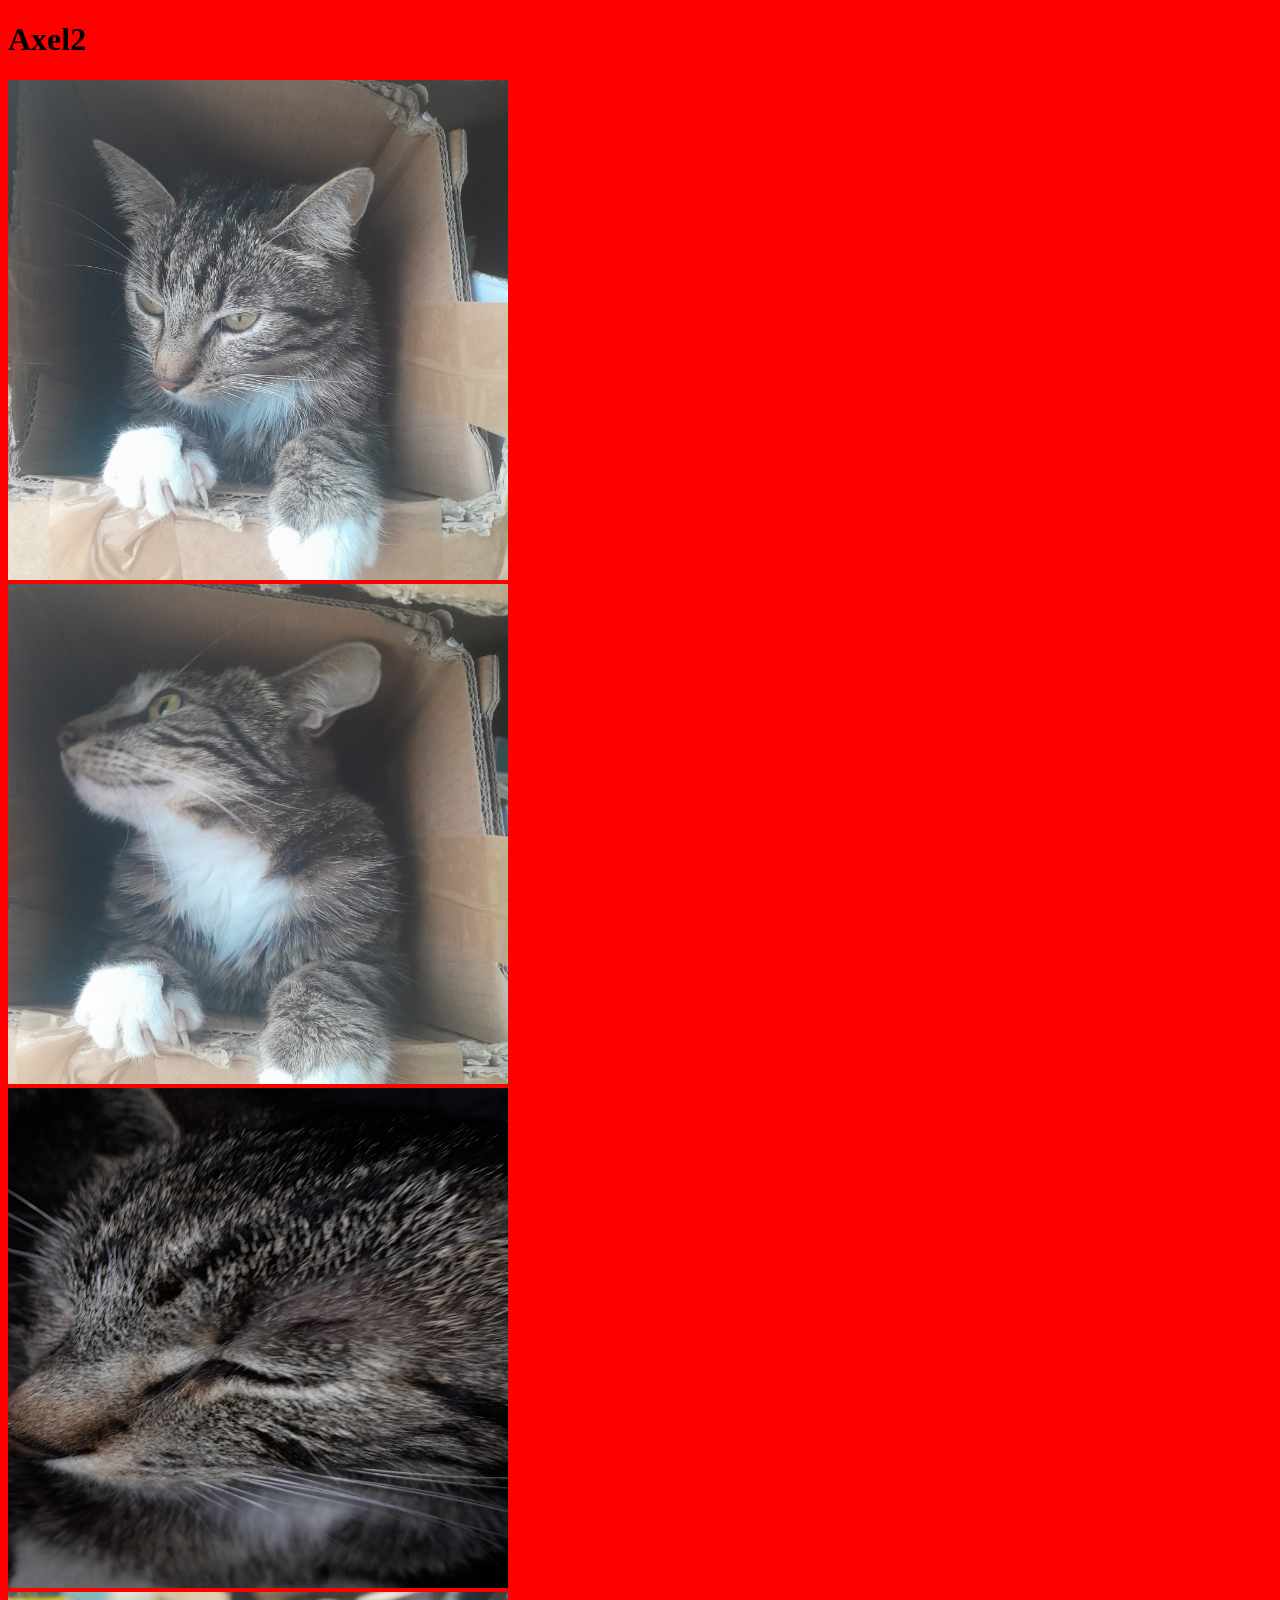
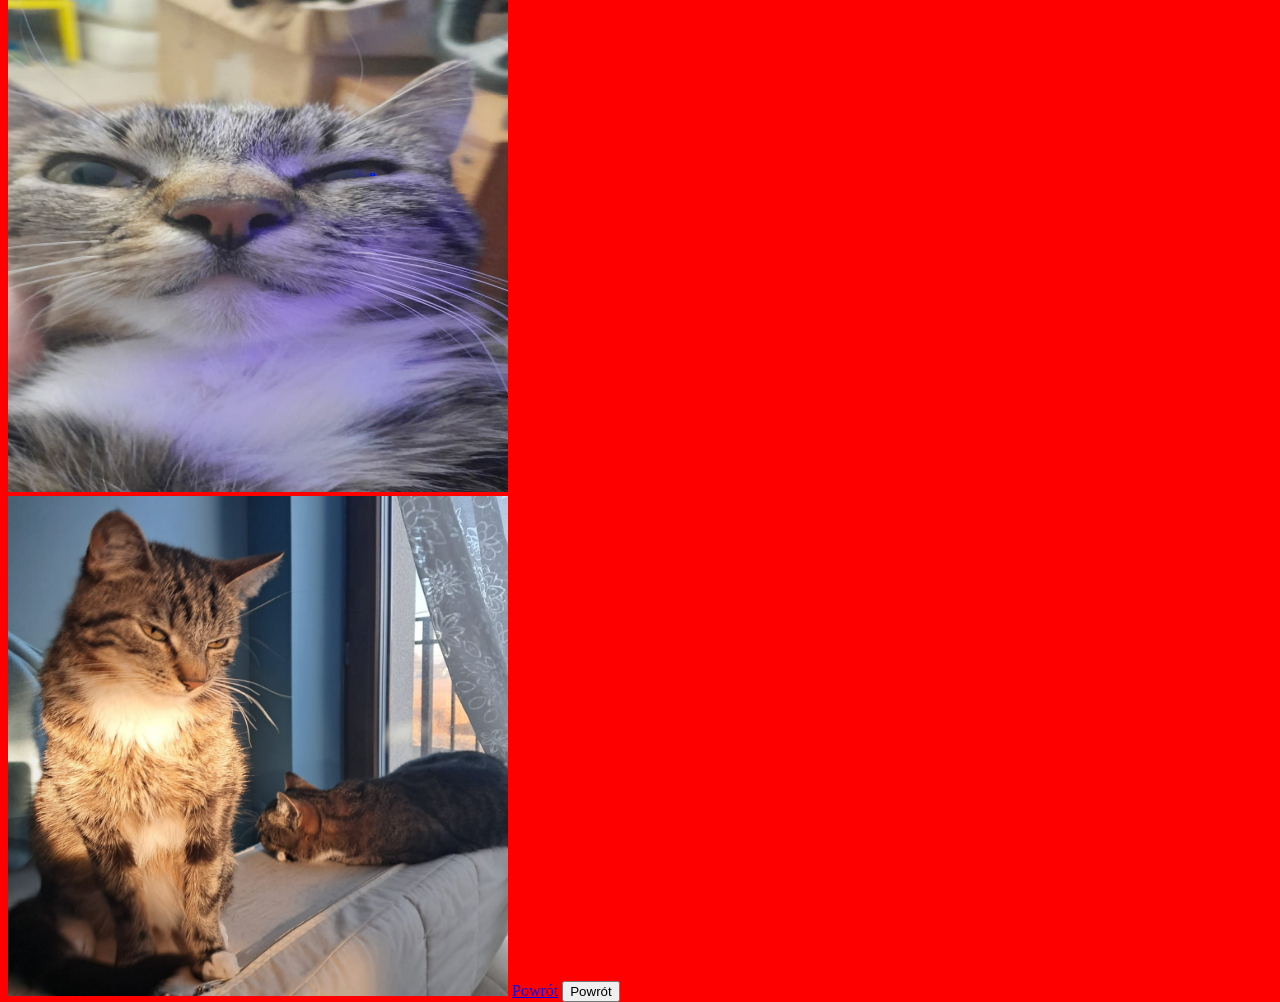
==== stronka2.html @ 3dcb78a3 "dsa das" ====
<!DOCTYPE html>
<html> 
<head>

</head>
<title>Axel</title>
<link rel="stylesheet" href="style.css">
<body>
<h1>Axel2</h1>
<img src="kot.png" alt="kot axel" width="500" height="500">
<img src="kot2.png" alt="kot axel" width="500" height="500">
<img src="kot3.png" alt="kot axel" width="500" height="500">
<img src="kot4.png" alt="kot axel" width="500" height="500">
<img src="koty.png" alt="kot axel i kolejny" width="500" height="500">
<a href="index.html">Powrót</a>
<button class="mytest"  href="index.html">Powrót</button>
</body>

</html>
---- style.css ----
body {
    background-color: rgb(172, 124, 20);
    width: 1000px;
    height: 1000px;
    background-color: red;
    animation-name: myAnimation;
    animation-duration: 40s;
    animation-iteration-count: infinite;
}

@keyframes myAnimation {
    0% {
        background-color: red;
    }

    25% {
        background-color: yellow;
    }

    50% {
        background-color: blue;
    }

    100% {
        background-color: green;
    }
}
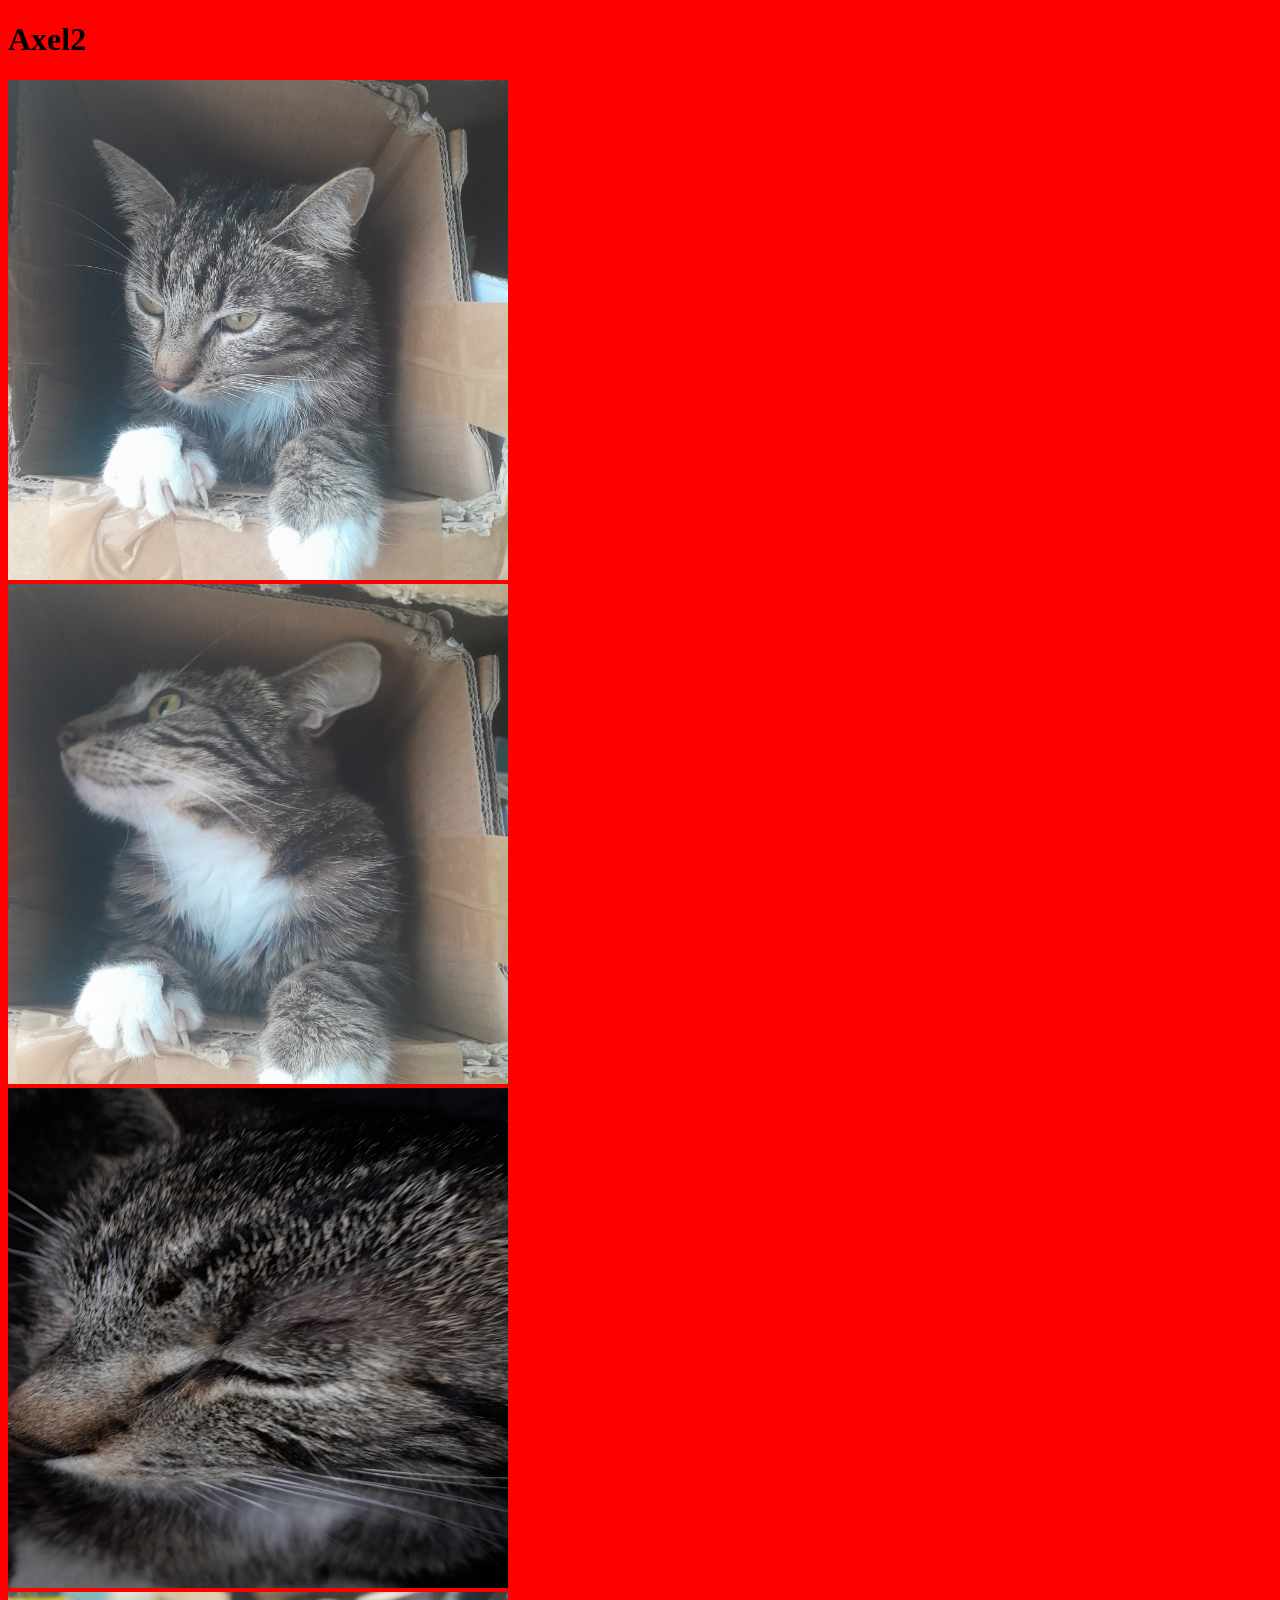
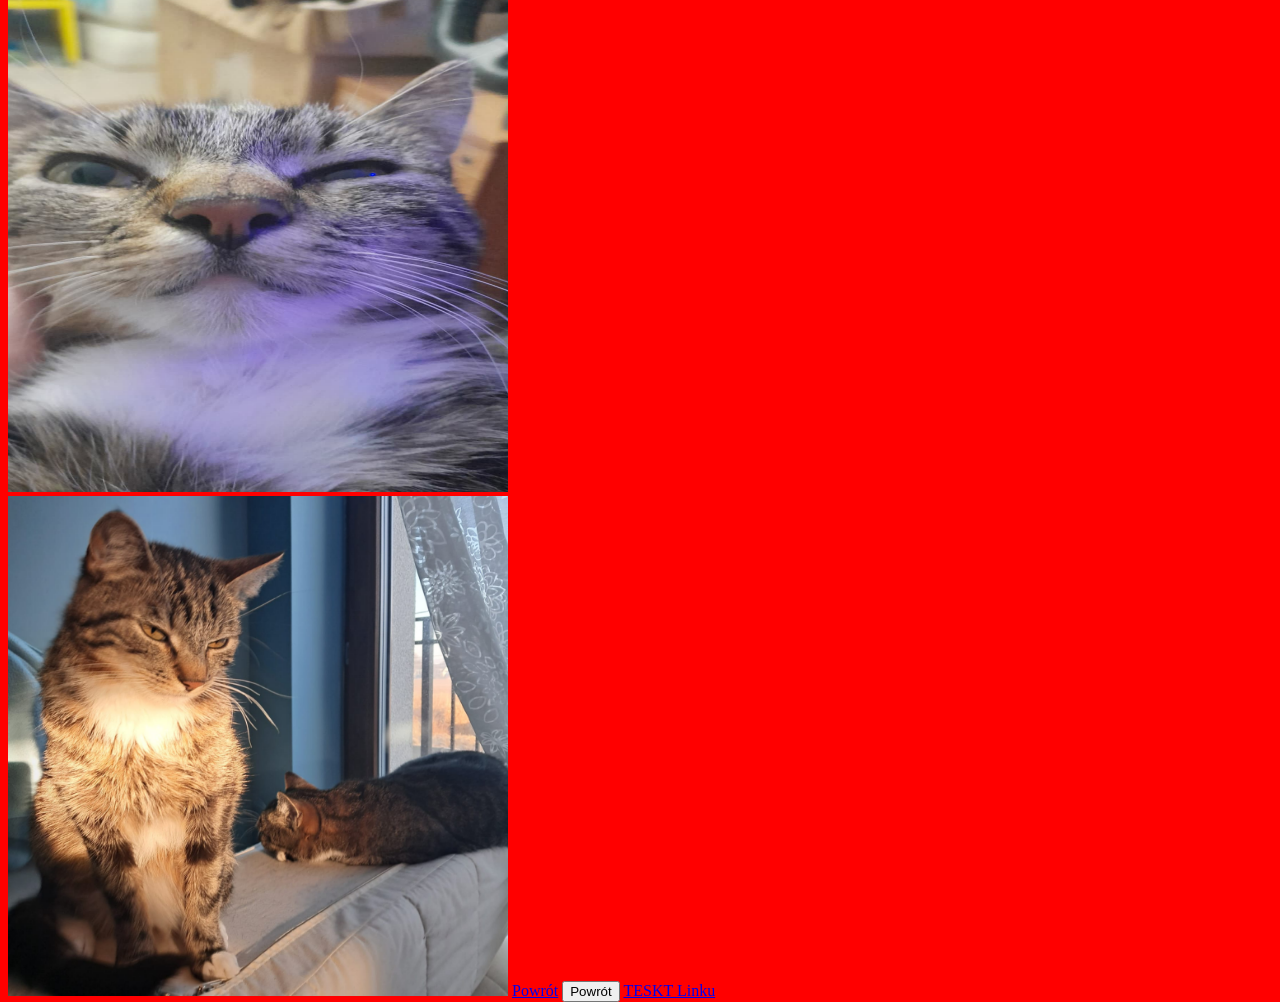
==== commit 27930874: "dsa" ====
--- a/stronka2.html
+++ b/stronka2.html
@@ -13,7 +13,8 @@
 <img src="kot4.png" alt="kot axel" width="500" height="500">
 <img src="koty.png" alt="kot axel i kolejny" width="500" height="500">
 <a href="index.html">Powrót</a>
-<button class="mytest"  href="index.html">Powrót</button>
+<button class="test"  href="index.html">Powrót</button>
+<a href="https://www.youtube.com/watch?v=Aq5WXmQQooo&list=RDAq5WXmQQooo&start_radio=1">TESKT Linku</a>
 </body>
 
 </html>
--- a/style.css
+++ b/style.css
@@ -24,4 +24,10 @@
     100% {
         background-color: green;
     }
+}
+.test:hover {
+  background-color: #059862;
+}
+.test1:hover {
+  background-color: #059862;
 }
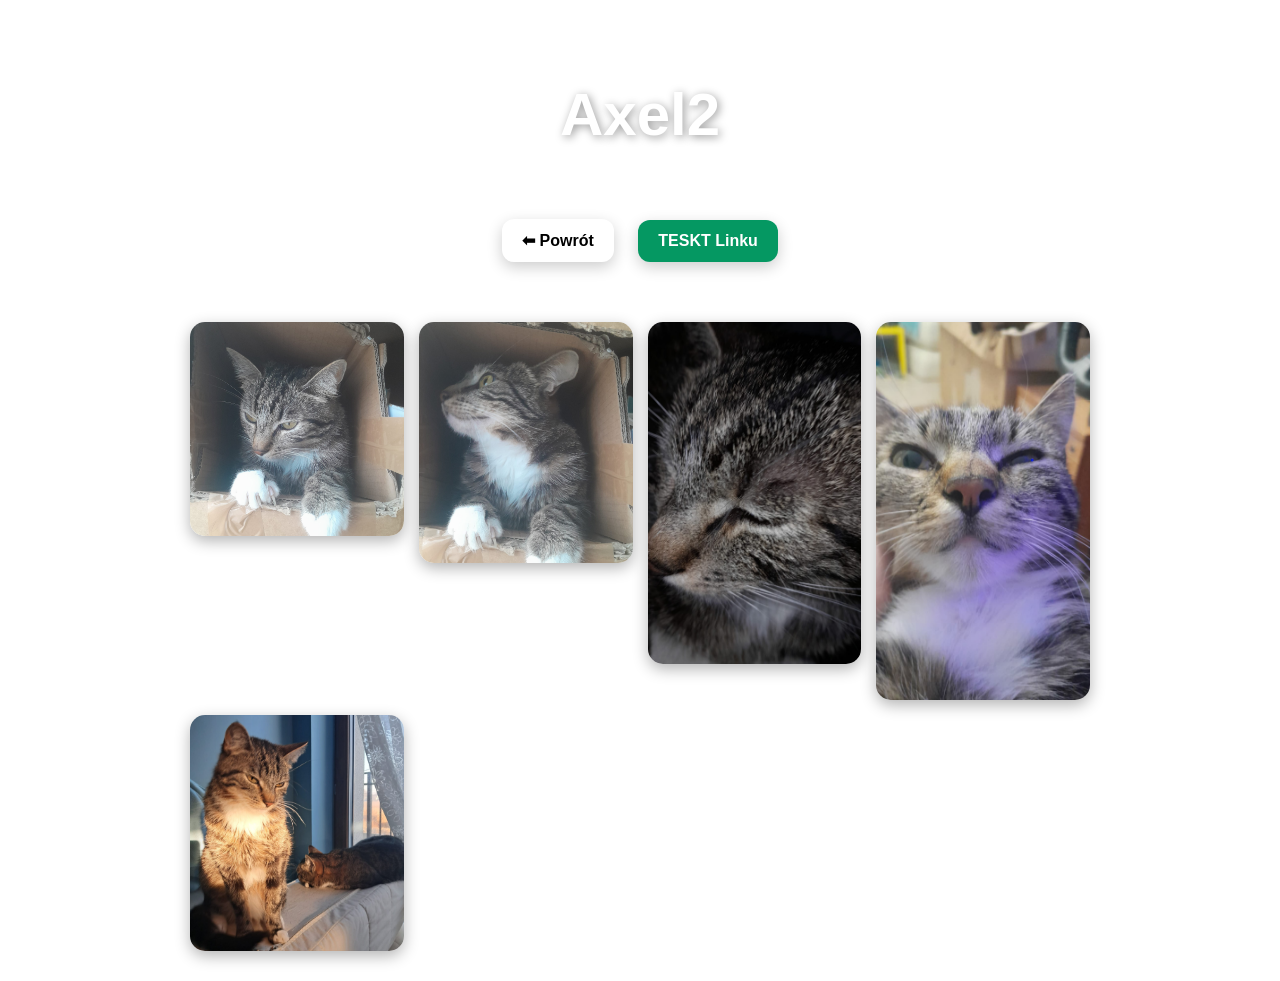
==== commit 0fa912f8: "das" ====
--- a/stronka2.html
+++ b/stronka2.html
@@ -1,20 +1,34 @@
 <!DOCTYPE html>
-<html> 
+<html lang="pl">
 <head>
+    <meta charset="UTF-8">
+    <meta name="viewport" content="width=device-width, initial-scale=1.0">
+    <title>Axel - większe obrazki</title>
+    <link rel="stylesheet" href="style.css">
+</head>
 
-</head>
-<title>Axel</title>
-<link rel="stylesheet" href="style.css">
 <body>
-<h1>Axel2</h1>
-<img src="kot.png" alt="kot axel" width="500" height="500">
-<img src="kot2.png" alt="kot axel" width="500" height="500">
-<img src="kot3.png" alt="kot axel" width="500" height="500">
-<img src="kot4.png" alt="kot axel" width="500" height="500">
-<img src="koty.png" alt="kot axel i kolejny" width="500" height="500">
-<a href="index.html">Powrót</a>
-<button class="test"  href="index.html">Powrót</button>
-<a href="https://www.youtube.com/watch?v=Aq5WXmQQooo&list=RDAq5WXmQQooo&start_radio=1">TESKT Linku</a>
+
+<header class="hero">
+    <h1 class="title">Axel2</h1>
+</header>
+
+<nav class="nav">
+    <a href="index.html" class="btn">⬅ Powrót</a>
+    <a href="https://www.youtube.com/watch?v=Aq5WXmQQooo&list=RDAq5WXmQQooo&start_radio=1" class="btn btn-primary">
+        TESKT Linku
+    </a>
+</nav>
+
+<main>
+    <section class="gallery">
+        <img src="kot.png" alt="kot axel">
+        <img src="kot2.png" alt="kot axel">
+        <img src="kot3.png" alt="kot axel">
+        <img src="kot4.png" alt="kot axel">
+        <img src="koty.png" alt="kot axel i kolejny">
+    </section>
+</main>
+
 </body>
-
 </html>
--- a/style.css
+++ b/style.css
@@ -1,33 +1,110 @@
+/* ====== PODSTAWA ====== */
 body {
-    background-color: rgb(172, 124, 20);
-    width: 1000px;
-    height: 1000px;
-    background-color: red;
-    animation-name: myAnimation;
-    animation-duration: 40s;
-    animation-iteration-count: infinite;
+    margin: 0;
+    font-family: Arial, sans-serif;
+    min-height: 100vh;
+
+    display: flex;
+    flex-direction: column;
+    align-items: center;
+
+    animation: backgroundShift 20s infinite alternate;
 }
 
-@keyframes myAnimation {
-    0% {
-        background-color: red;
+/* ====== ANIMOWANE TŁO ====== */
+@keyframes backgroundShift {
+    0% { background-color: #ff4b1f; }
+    25% { background-color: #f9d423; }
+    50% { background-color: #1e90ff; }
+    75% { background-color: #7b2ff7; }
+    100% { background-color: #00c9a7; }
+}
+
+/* ====== HEADER ====== */
+.hero {
+    text-align: center;
+    margin-top: 40px;
+}
+
+.title {
+    font-size: 60px;
+    color: white;
+    text-shadow: 2px 2px 10px rgba(0,0,0,0.4);
+    animation: popIn 1s ease-out;
+}
+
+.subtitle {
+    color: white;
+    font-size: 20px;
+}
+
+/* ====== ANIMACJA WEJŚCIA ====== */
+@keyframes popIn {
+    from {
+        transform: scale(0.7);
+        opacity: 0;
     }
-
-    25% {
-        background-color: yellow;
-    }
-
-    50% {
-        background-color: blue;
-    }
-
-    100% {
-        background-color: green;
+    to {
+        transform: scale(1);
+        opacity: 1;
     }
 }
-.test:hover {
-  background-color: #059862;
+
+/* ====== PRZYCISKI ====== */
+.nav {
+    margin: 20px;
 }
-.test1:hover {
-  background-color: #059862;
+
+.btn {
+    display: inline-block;
+    padding: 12px 20px;
+    margin: 10px;
+
+    background: white;
+    color: black;
+    text-decoration: none;
+    font-weight: bold;
+
+    border-radius: 12px;
+    transition: 0.3s;
+    box-shadow: 0 5px 15px rgba(0,0,0,0.2);
+}
+
+.btn:hover {
+    transform: translateY(-5px) scale(1.05);
+    background: #222;
+    color: white;
+}
+
+.btn-primary {
+    background: #059862;
+    color: white;
+}
+
+/* ====== GALERIA ====== */
+.gallery {
+    display: grid;
+    grid-template-columns: repeat(auto-fit, minmax(200px, 1fr));
+    gap: 15px;
+    width: 90%;
+    max-width: 1000px;
+    margin: 30px auto;
+}
+
+.gallery img {
+    width: 100%;
+    border-radius: 15px;
+    transition: 0.3s;
+    box-shadow: 0 5px 15px rgba(0,0,0,0.3);
+}
+
+.gallery img:hover {
+    transform: scale(1.08);
+}
+
+/* ====== FOOTER ====== */
+footer {
+    margin-top: 40px;
+    color: white;
+    font-weight: bold;
 }
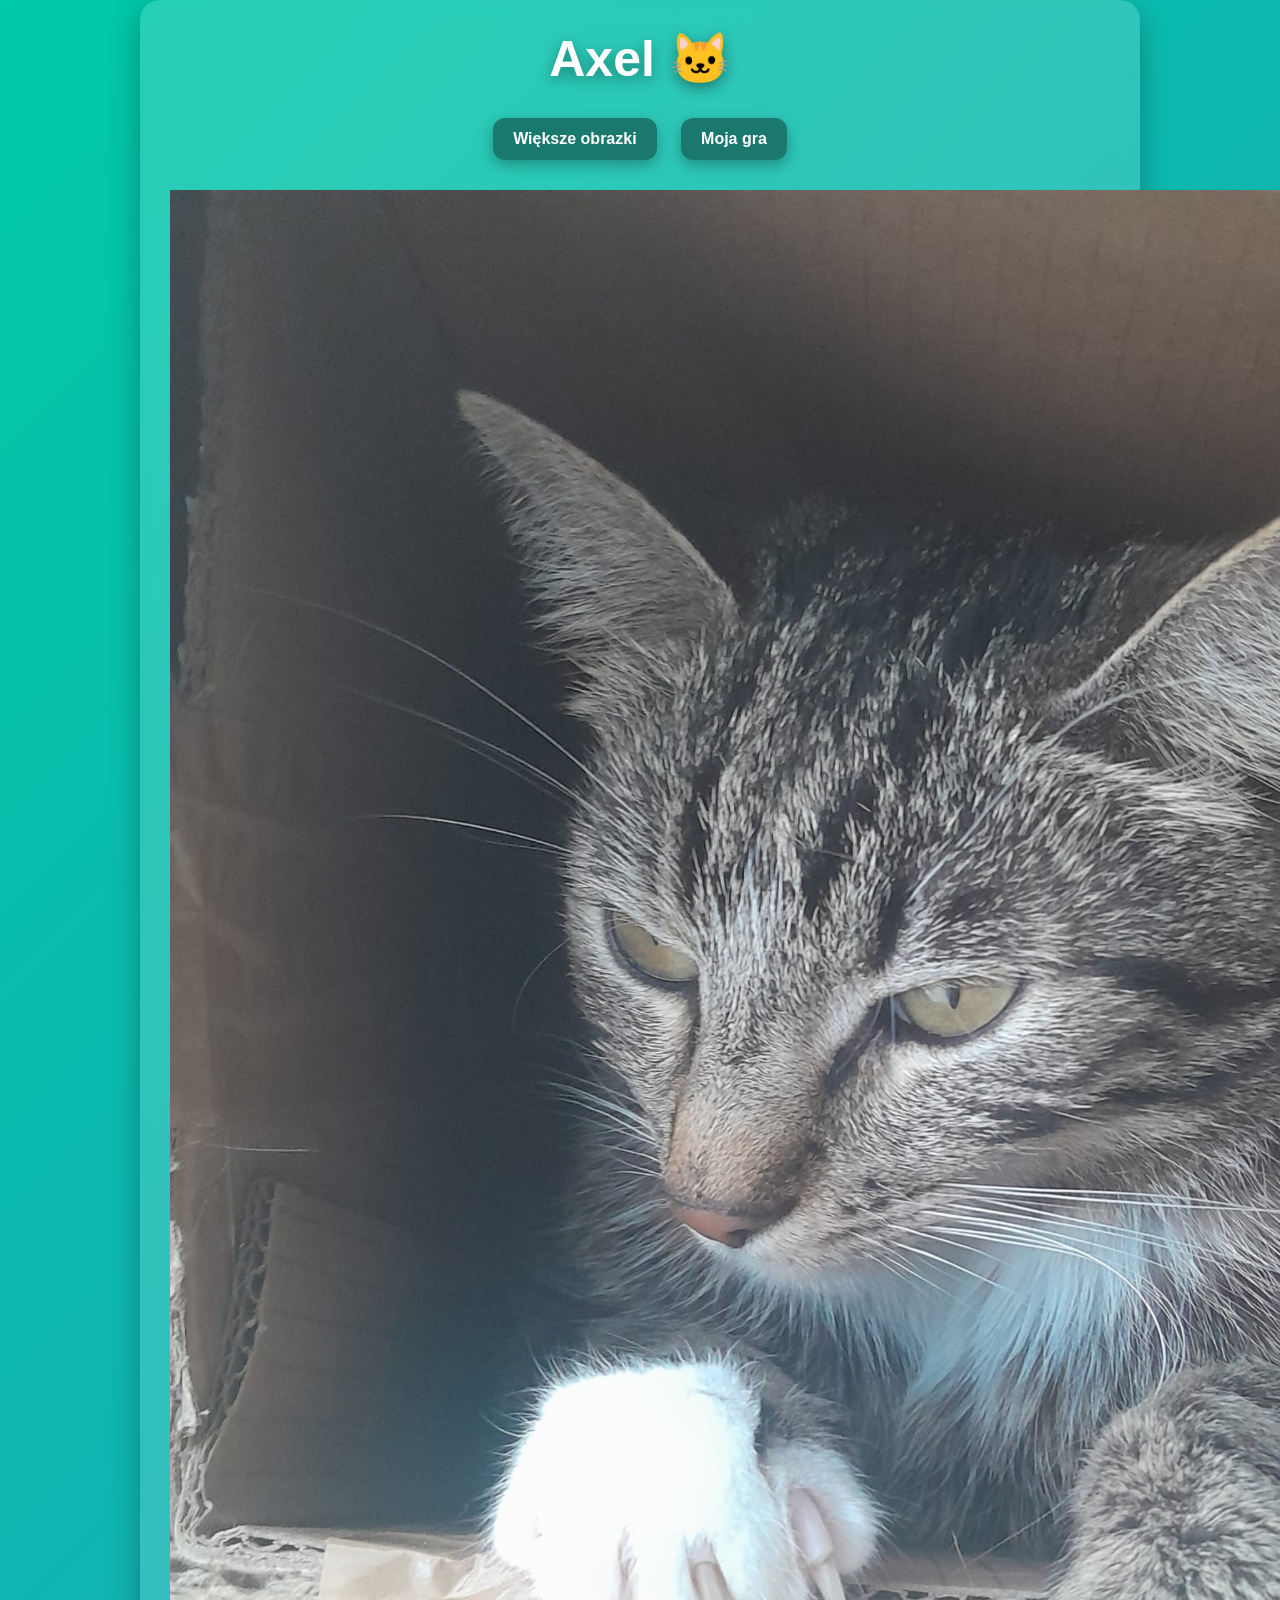
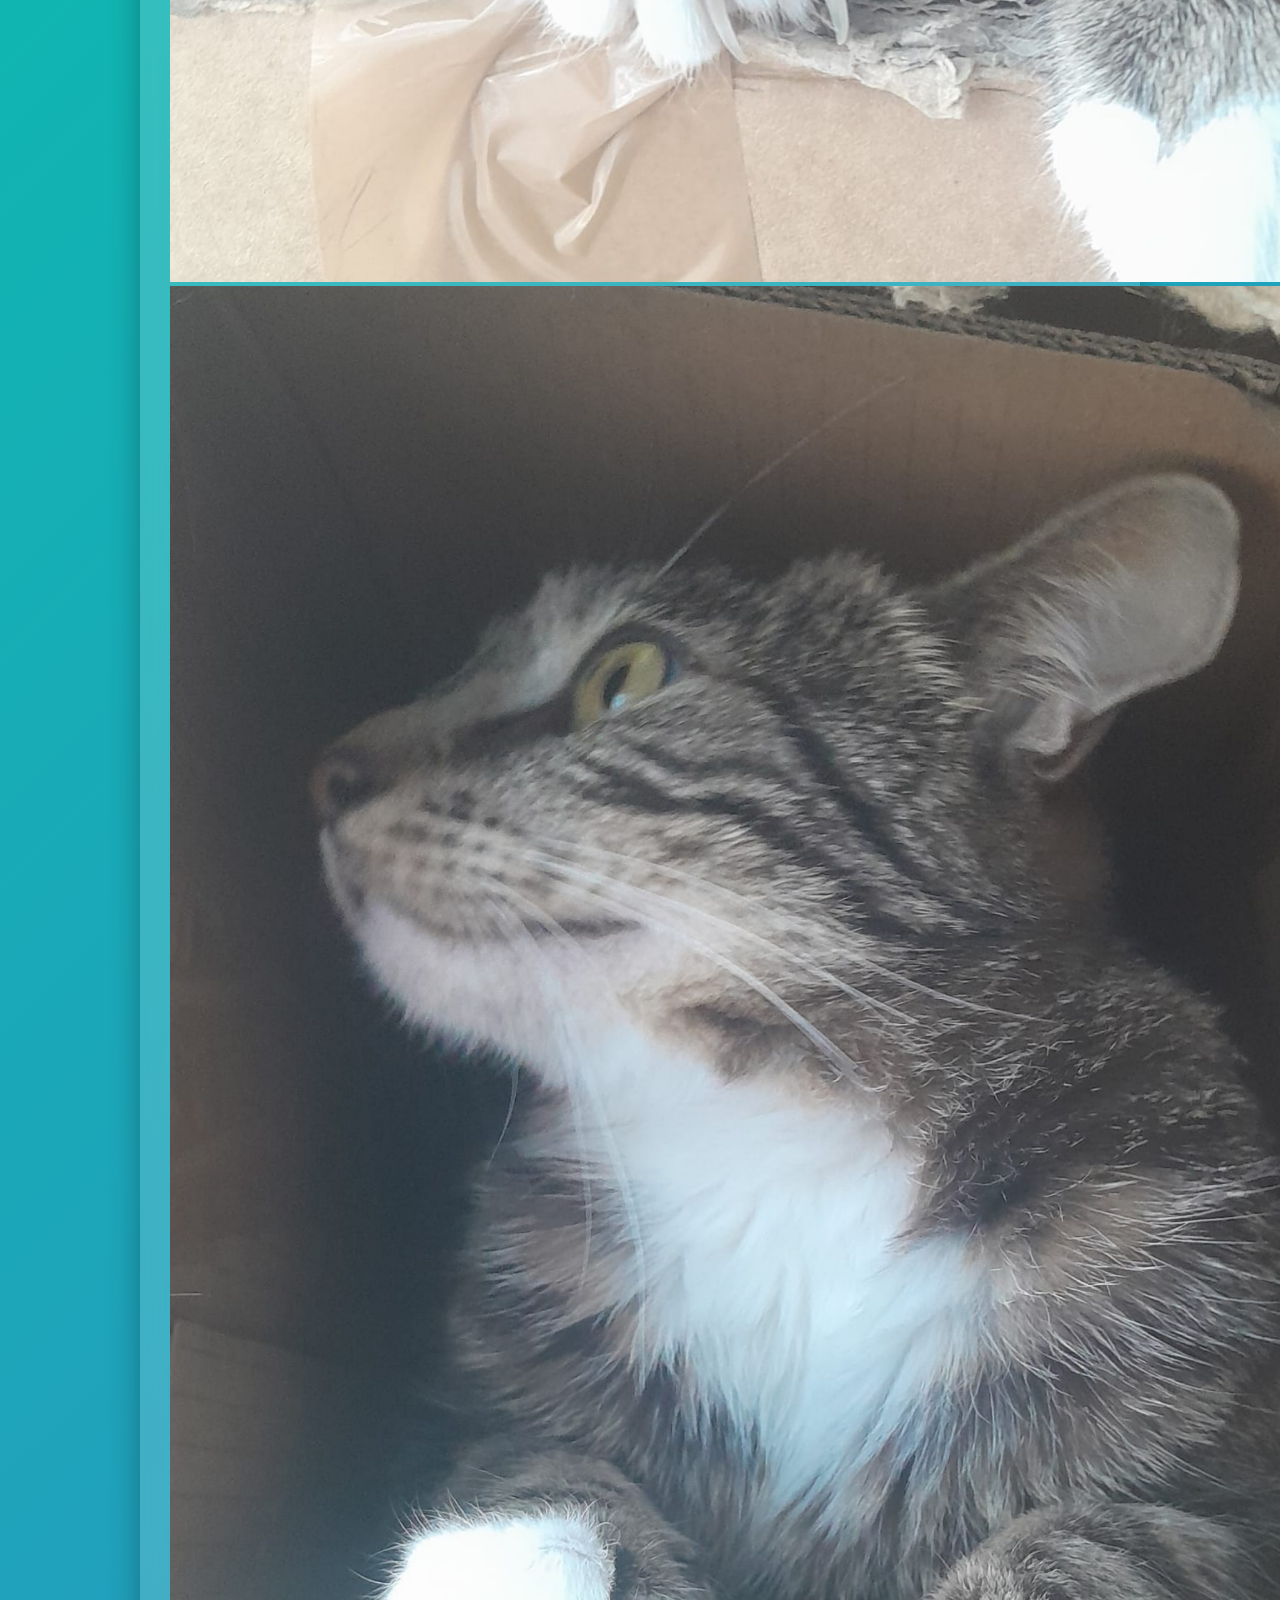
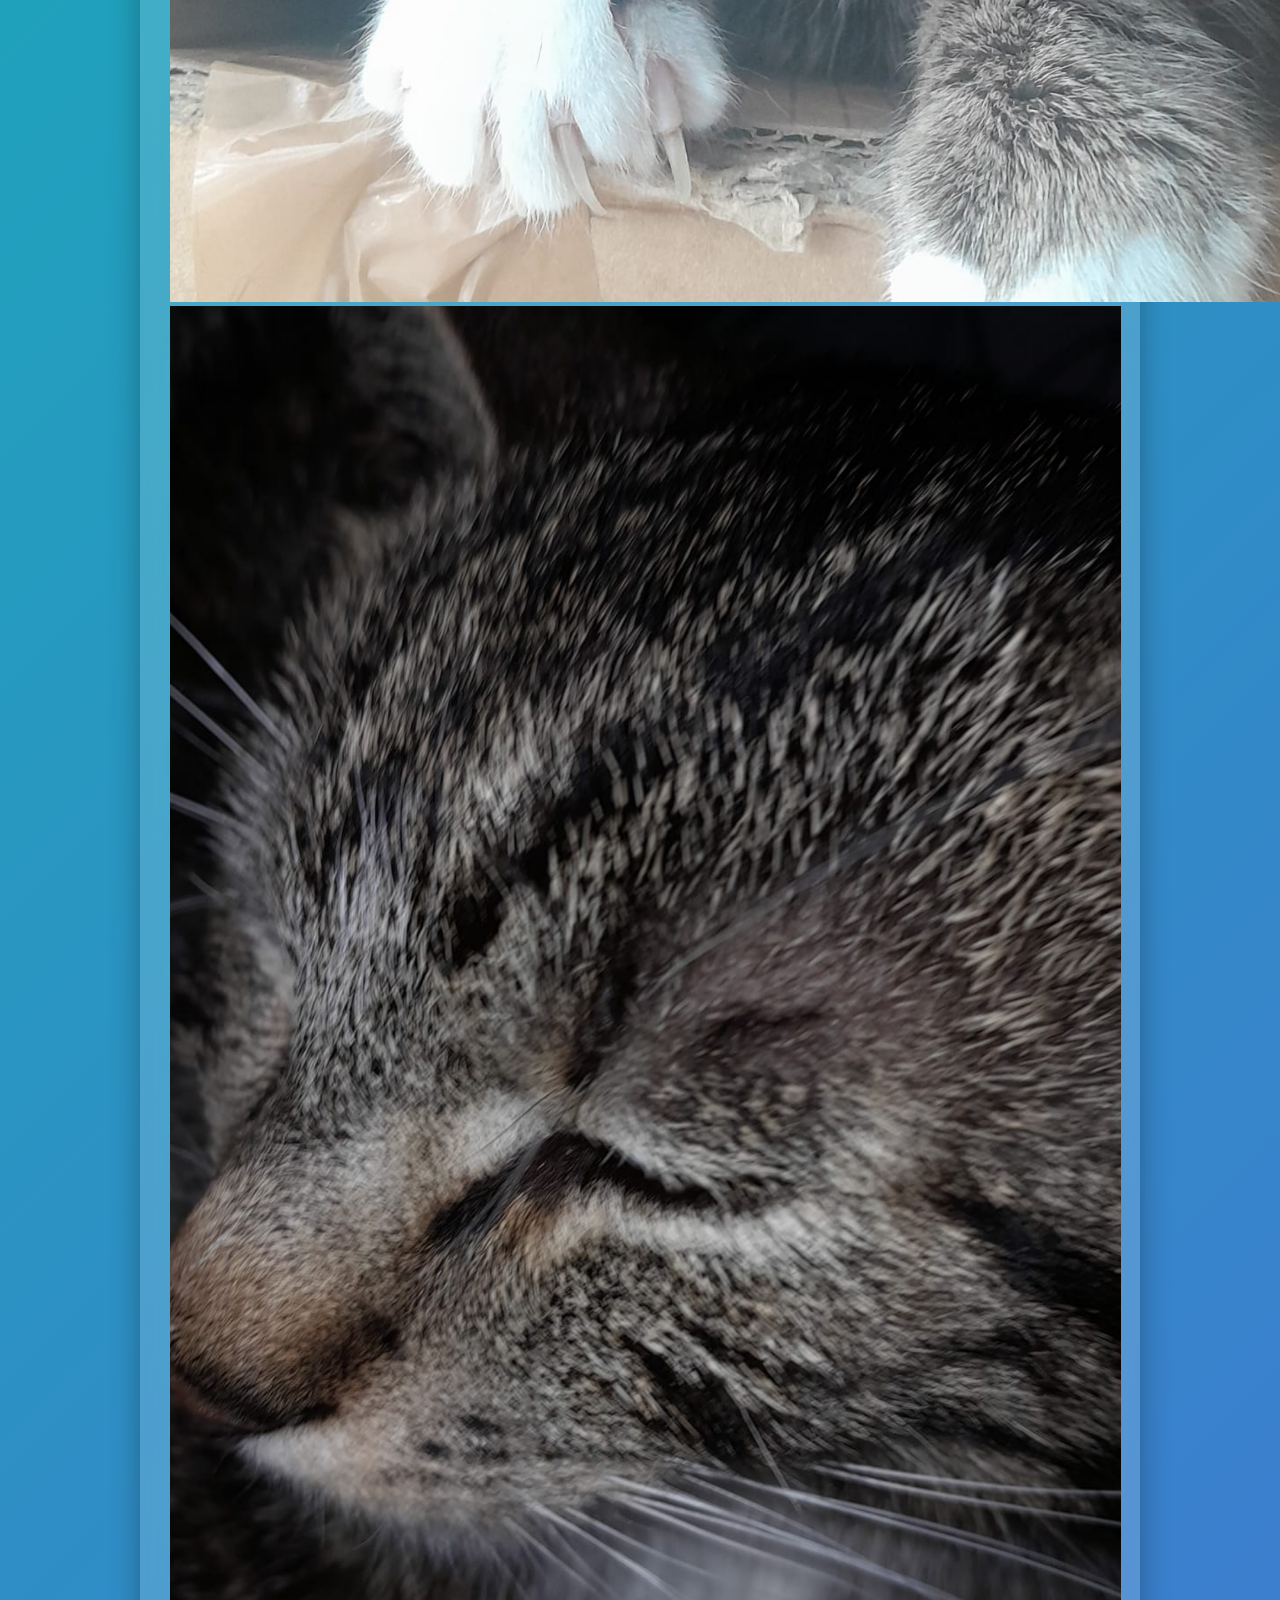
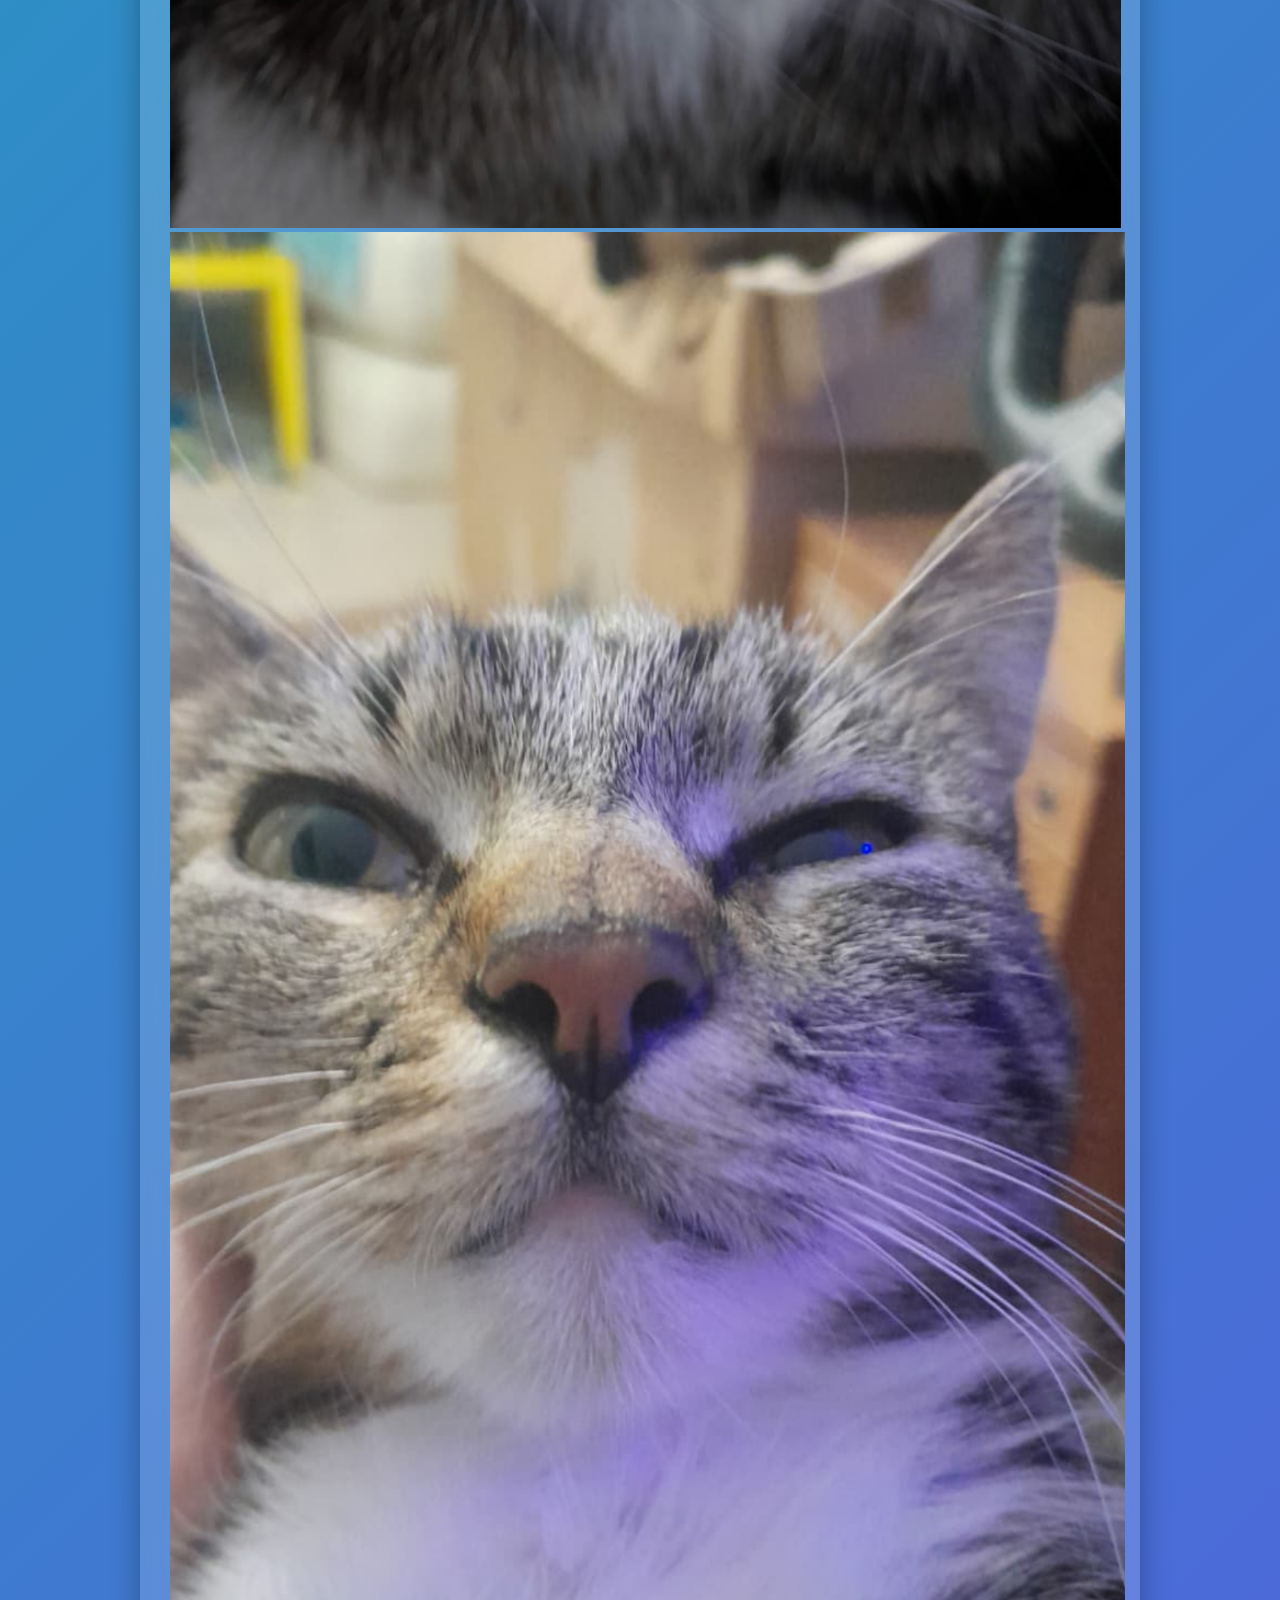
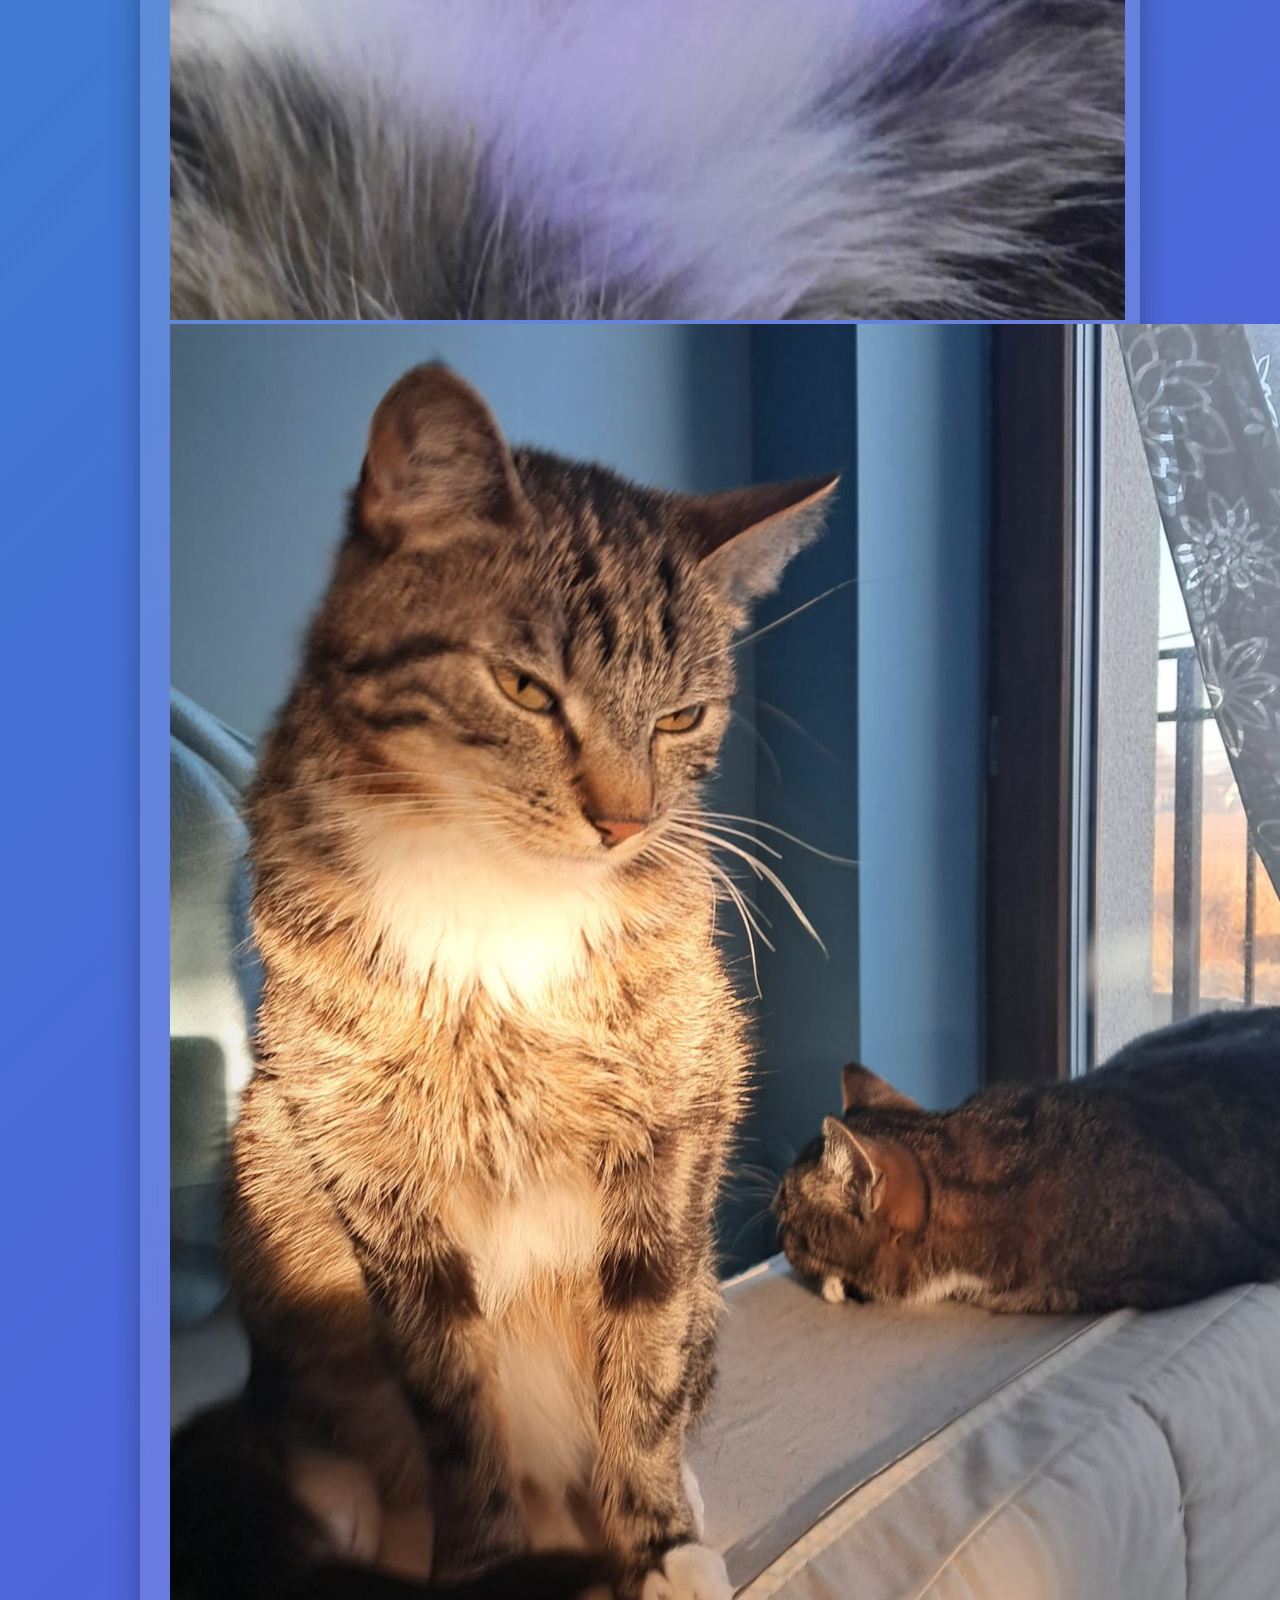
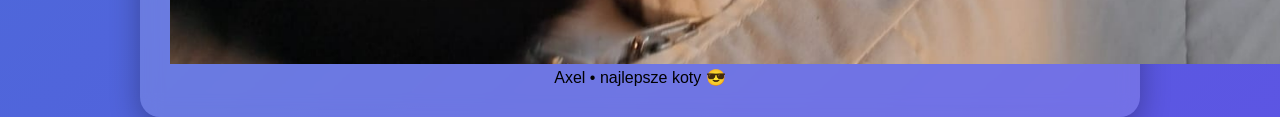
==== commit b4018987: "dsa" ====
--- a/stronka2.html
+++ b/stronka2.html
@@ -3,32 +3,33 @@
 <head>
     <meta charset="UTF-8">
     <meta name="viewport" content="width=device-width, initial-scale=1.0">
-    <title>Axel - większe obrazki</title>
+    <title>Axel</title>
     <link rel="stylesheet" href="style.css">
 </head>
-
 <body>
 
-<header class="hero">
-    <h1 class="title">Axel2</h1>
-</header>
+<div class="card">
 
-<nav class="nav">
-    <a href="index.html" class="btn">⬅ Powrót</a>
-    <a href="https://www.youtube.com/watch?v=Aq5WXmQQooo&list=RDAq5WXmQQooo&start_radio=1" class="btn btn-primary">
-        TESKT Linku
-    </a>
-</nav>
+    <h1>Axel 🐱</h1>
 
-<main>
-    <section class="gallery">
-        <img src="kot.png" alt="kot axel">
-        <img src="kot2.png" alt="kot axel">
-        <img src="kot3.png" alt="kot axel">
-        <img src="kot4.png" alt="kot axel">
-        <img src="koty.png" alt="kot axel i kolejny">
-    </section>
-</main>
+    <div class="buttons">
+        <a href="stronka2.html" class="btn">Większe obrazki</a>
+        <a href="https://0lek.itch.io/parkourgame" class="btn">Moja gra</a>
+    </div>
+
+    <div class="gallery">
+        <img src="kot.png">
+        <img src="kot2.png">
+        <img src="kot3.png">
+        <img src="kot4.png">
+        <img src="koty.png">
+    </div>
+
+    <footer>
+        Axel • najlepsze koty 😎
+    </footer>
+
+</div>
 
 </body>
 </html>
--- a/style.css
+++ b/style.css
@@ -1,58 +1,50 @@
-/* ====== PODSTAWA ====== */
+
+* {
+    margin: 0;
+    padding: 0;
+    box-sizing: border-box;
+    font-family: Arial, sans-serif;
+}
+
 body {
-    margin: 0;
-    font-family: Arial, sans-serif;
     min-height: 100vh;
-
     display: flex;
-    flex-direction: column;
+    justify-content: center;
     align-items: center;
 
-    animation: backgroundShift 20s infinite alternate;
+    background: linear-gradient(-45deg, #ff4b1f, #1e90ff, #7b2ff7, #00c9a7);
+    background-size: 400% 400%;
+    animation: bg 12s ease infinite;
 }
 
-/* ====== ANIMOWANE TŁO ====== */
-@keyframes backgroundShift {
-    0% { background-color: #ff4b1f; }
-    25% { background-color: #f9d423; }
-    50% { background-color: #1e90ff; }
-    75% { background-color: #7b2ff7; }
-    100% { background-color: #00c9a7; }
+@keyframes bg {
+    0% {background-position: 0% 50%;}
+    50% {background-position: 100% 50%;}
+    100% {background-position: 0% 50%;}
 }
 
-/* ====== HEADER ====== */
-.hero {
+.card {
+    width: 90%;
+    max-width: 1000px;
+    padding: 30px;
+    border-radius: 20px;
+
+    background: rgba(255,255,255,0.15);
+    backdrop-filter: blur(10px);
+    box-shadow: 0 10px 30px rgba(0,0,0,0.3);
+
     text-align: center;
-    margin-top: 40px;
 }
 
-.title {
-    font-size: 60px;
+h1 {
     color: white;
-    text-shadow: 2px 2px 10px rgba(0,0,0,0.4);
-    animation: popIn 1s ease-out;
+    font-size: 50px;
+    margin-bottom: 20px;
+    text-shadow: 0 5px 15px rgba(0,0,0,0.4);
 }
 
-.subtitle {
-    color: white;
-    font-size: 20px;
-}
-
-/* ====== ANIMACJA WEJŚCIA ====== */
-@keyframes popIn {
-    from {
-        transform: scale(0.7);
-        opacity: 0;
-    }
-    to {
-        transform: scale(1);
-        opacity: 1;
-    }
-}
-
-/* ====== PRZYCISKI ====== */
-.nav {
-    margin: 20px;
+.buttons {
+    margin-bottom: 20px;
 }
 
 .btn {
@@ -60,51 +52,20 @@
     padding: 12px 20px;
     margin: 10px;
 
-    background: white;
-    color: black;
+    border-radius: 12px;
     text-decoration: none;
     font-weight: bold;
 
-    border-radius: 12px;
-    transition: 0.3s;
-    box-shadow: 0 5px 15px rgba(0,0,0,0.2);
-}
+    color: white;
+    background: rgba(0,0,0,0.4);
 
-.btn:hover {
-    transform: translateY(-5px) scale(1.05);
-    background: #222;
-    color: white;
-}
-
-.btn-primary {
-    background: #059862;
-    color: white;
-}
-
-/* ====== GALERIA ====== */
-.gallery {
-    display: grid;
-    grid-template-columns: repeat(auto-fit, minmax(200px, 1fr));
-    gap: 15px;
-    width: 90%;
-    max-width: 1000px;
-    margin: 30px auto;
-}
-
-.gallery img {
-    width: 100%;
-    border-radius: 15px;
     transition: 0.3s;
     box-shadow: 0 5px 15px rgba(0,0,0,0.3);
 }
 
-.gallery img:hover {
-    transform: scale(1.08);
-}
-
-/* ====== FOOTER ====== */
-footer {
-    margin-top: 40px;
-    color: white;
-    font-weight: bold;
+.btn:hover {
+    transform: scale(1.1);
+    background: white;
+    color: black;
+    box-shadow: 0 10px 30px rgba(0,0,0,0.5);
 }
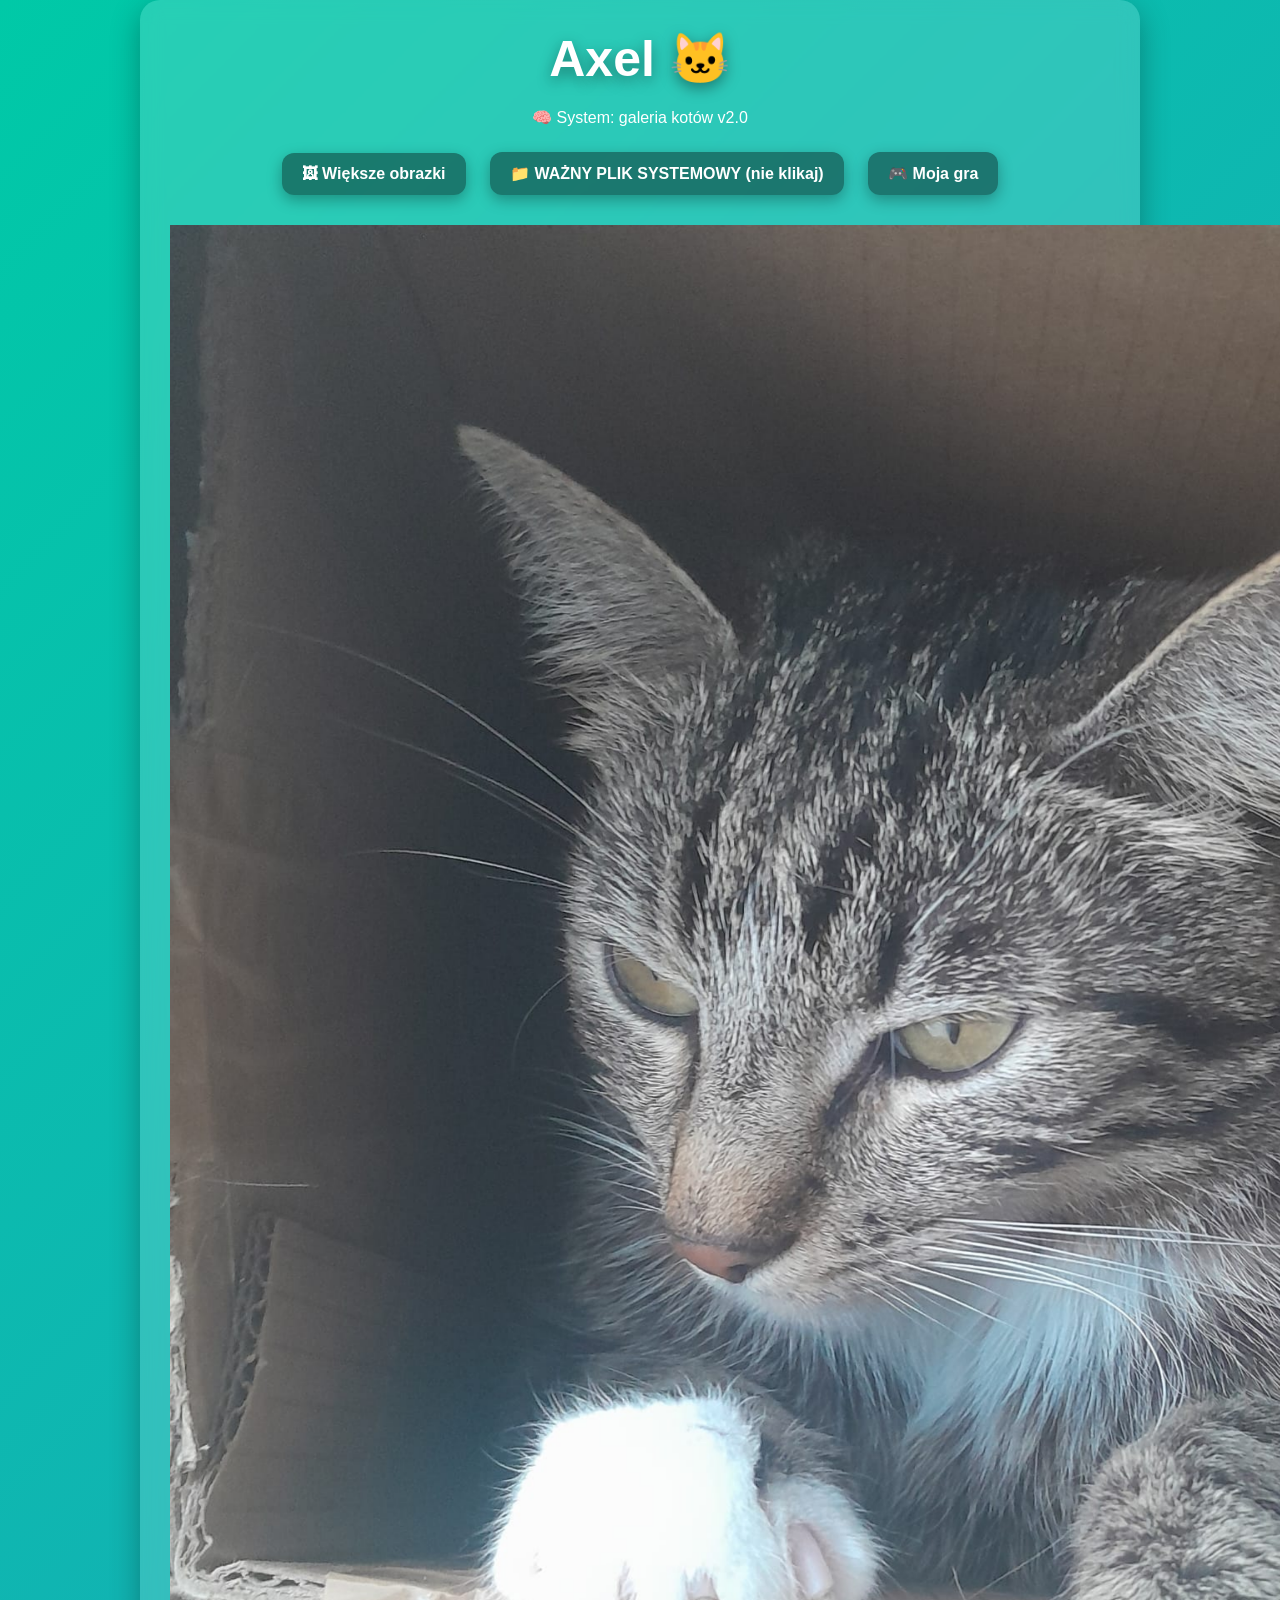
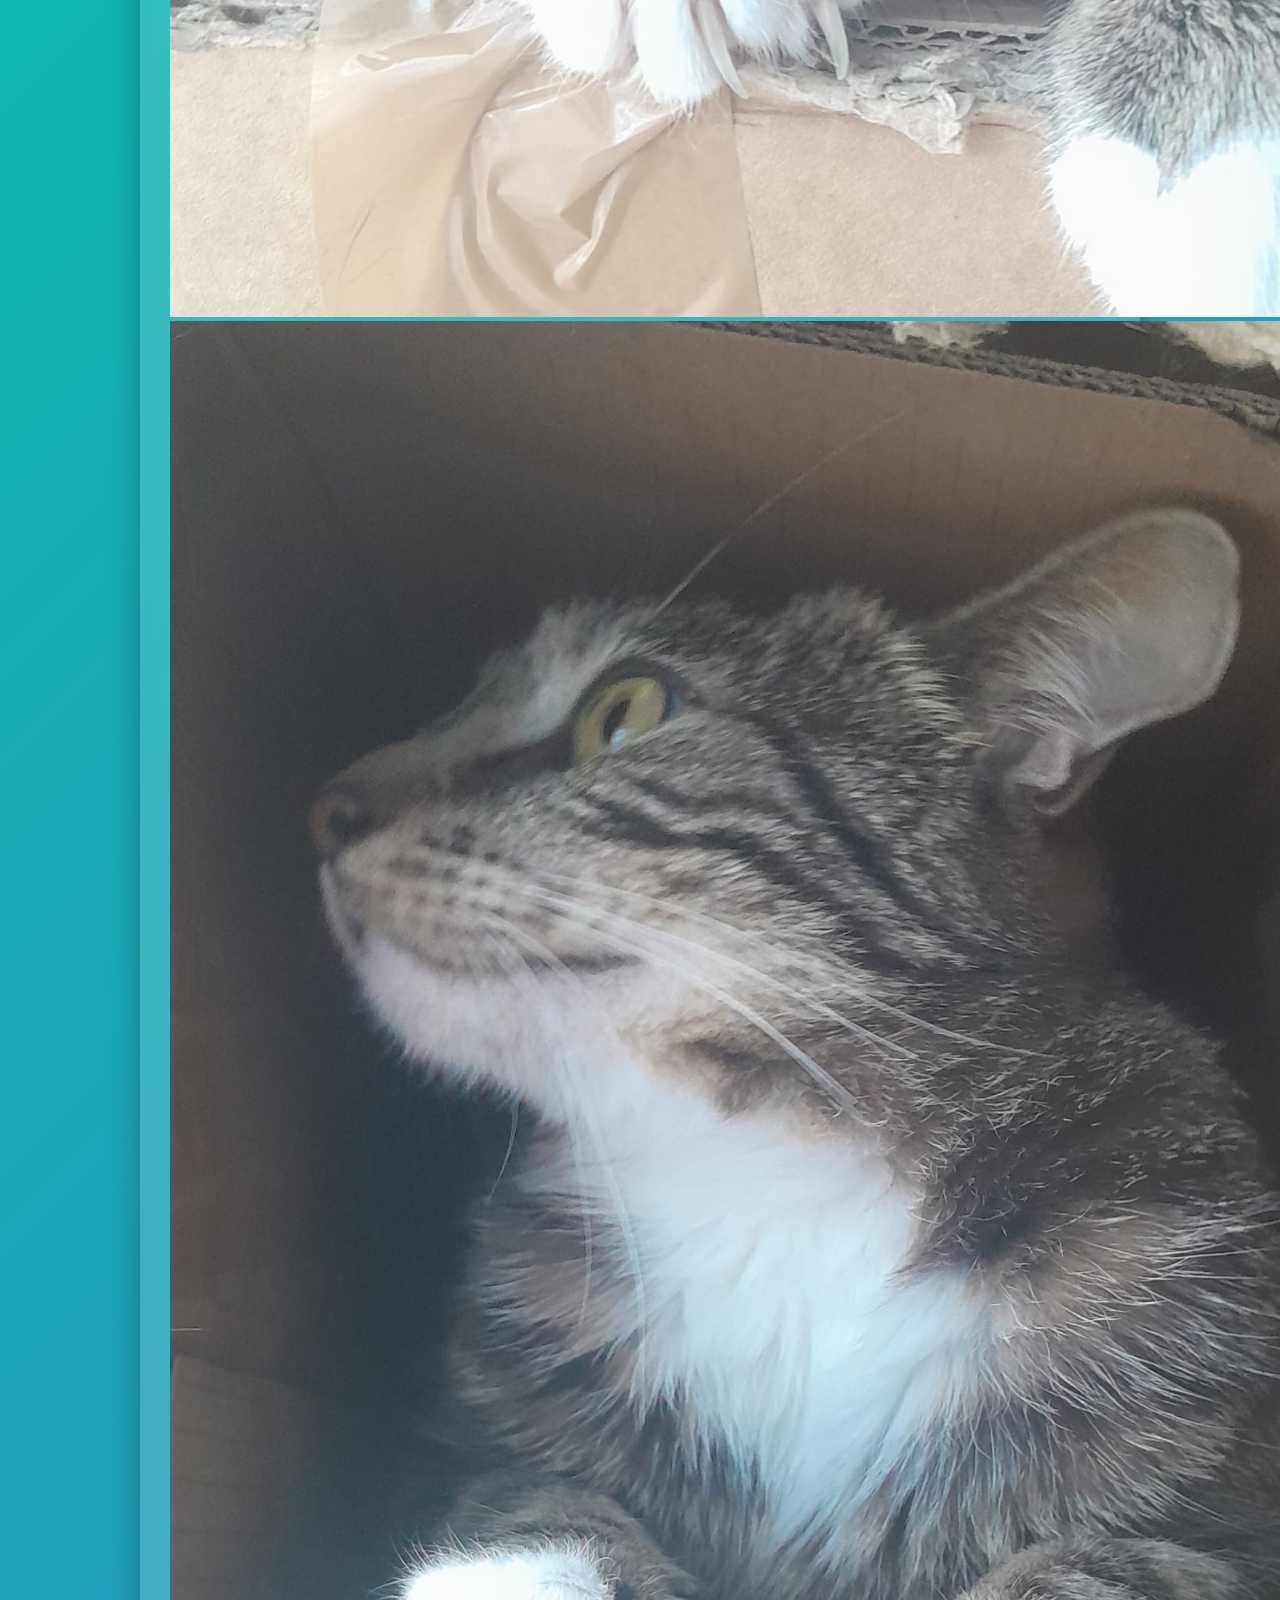
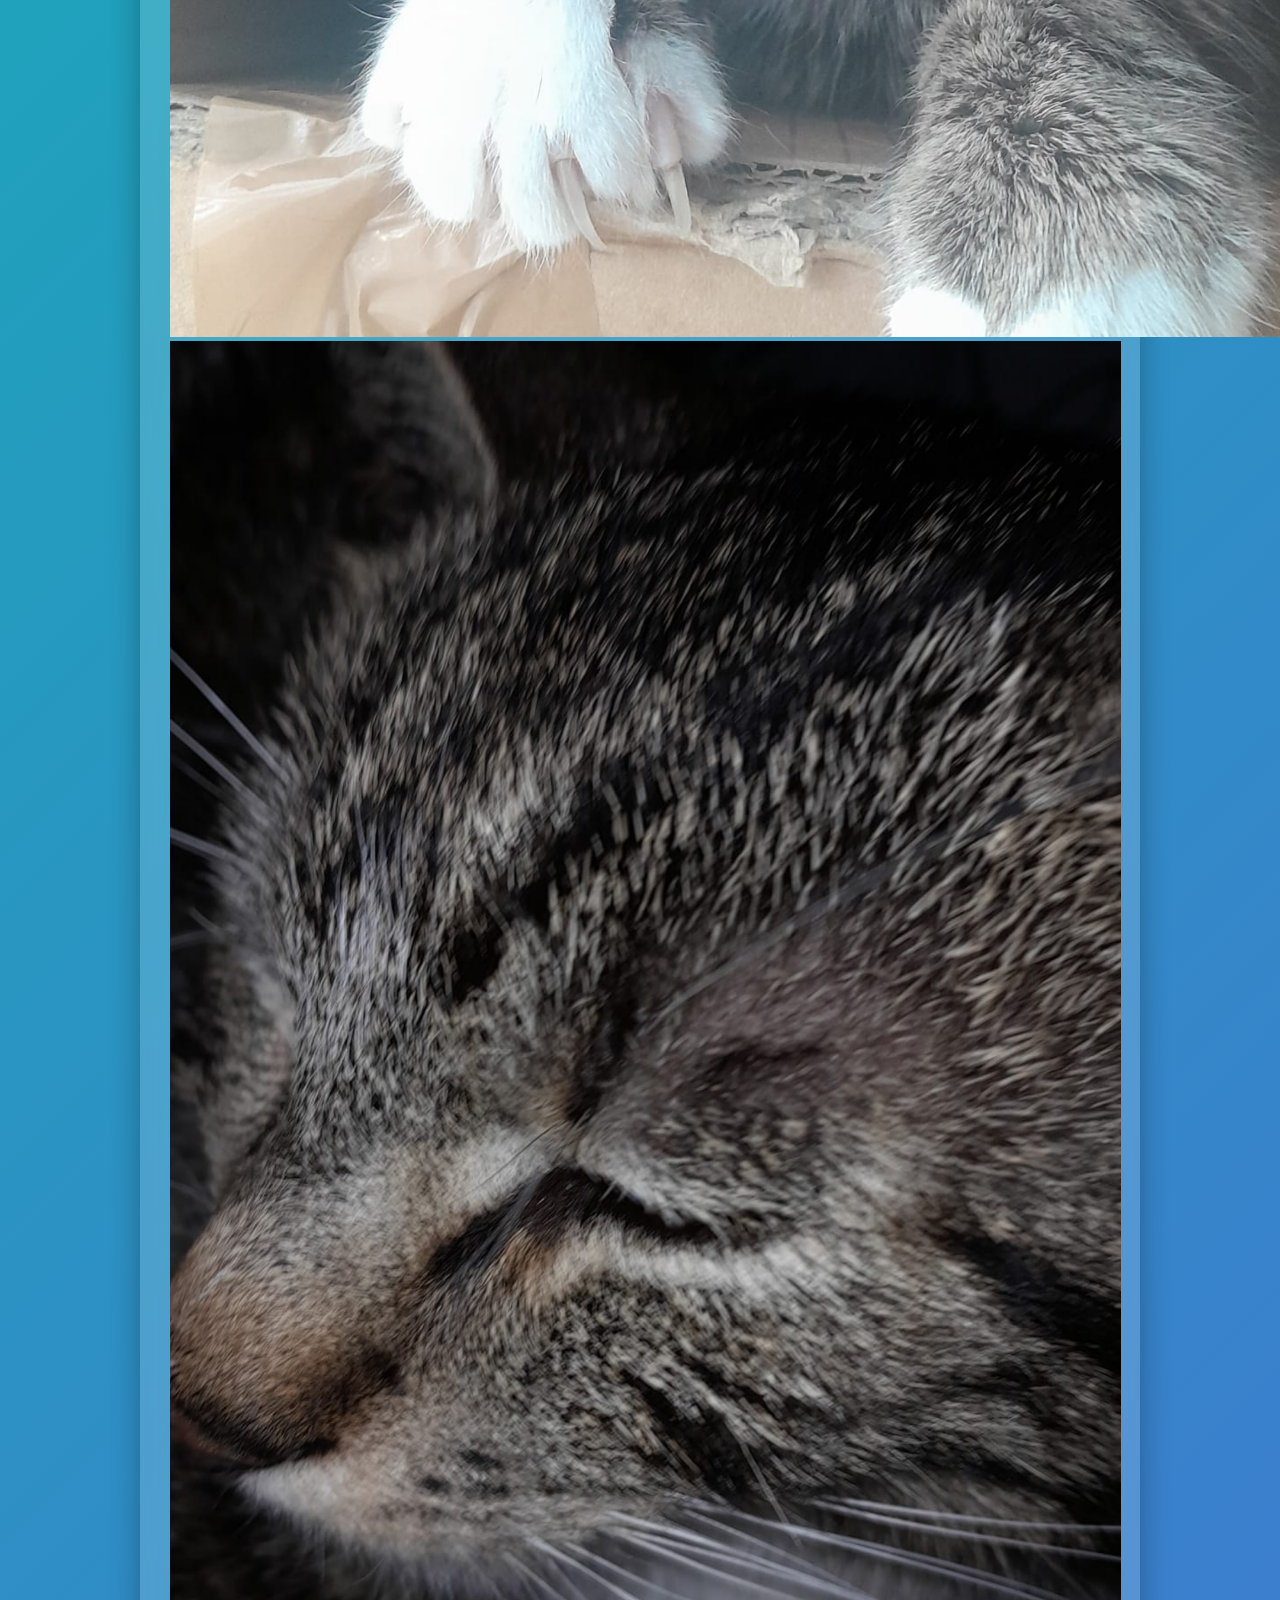
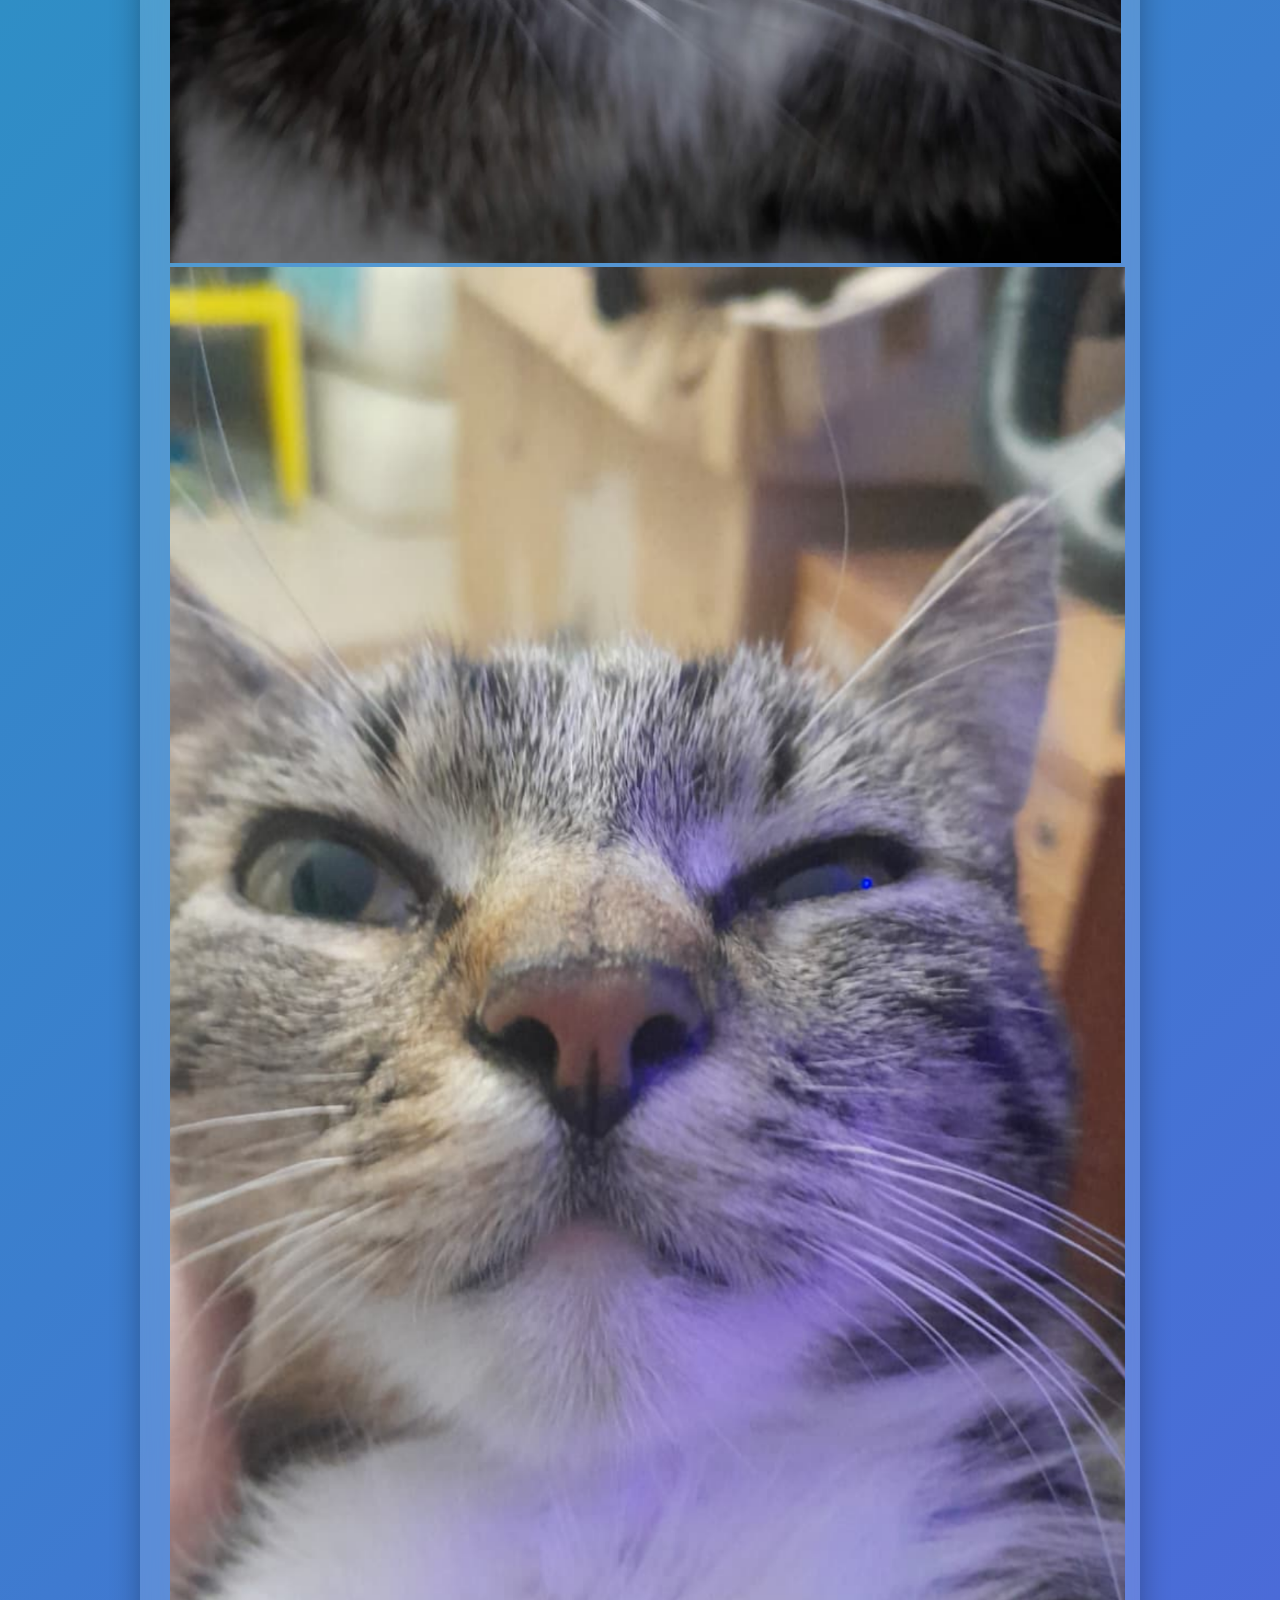
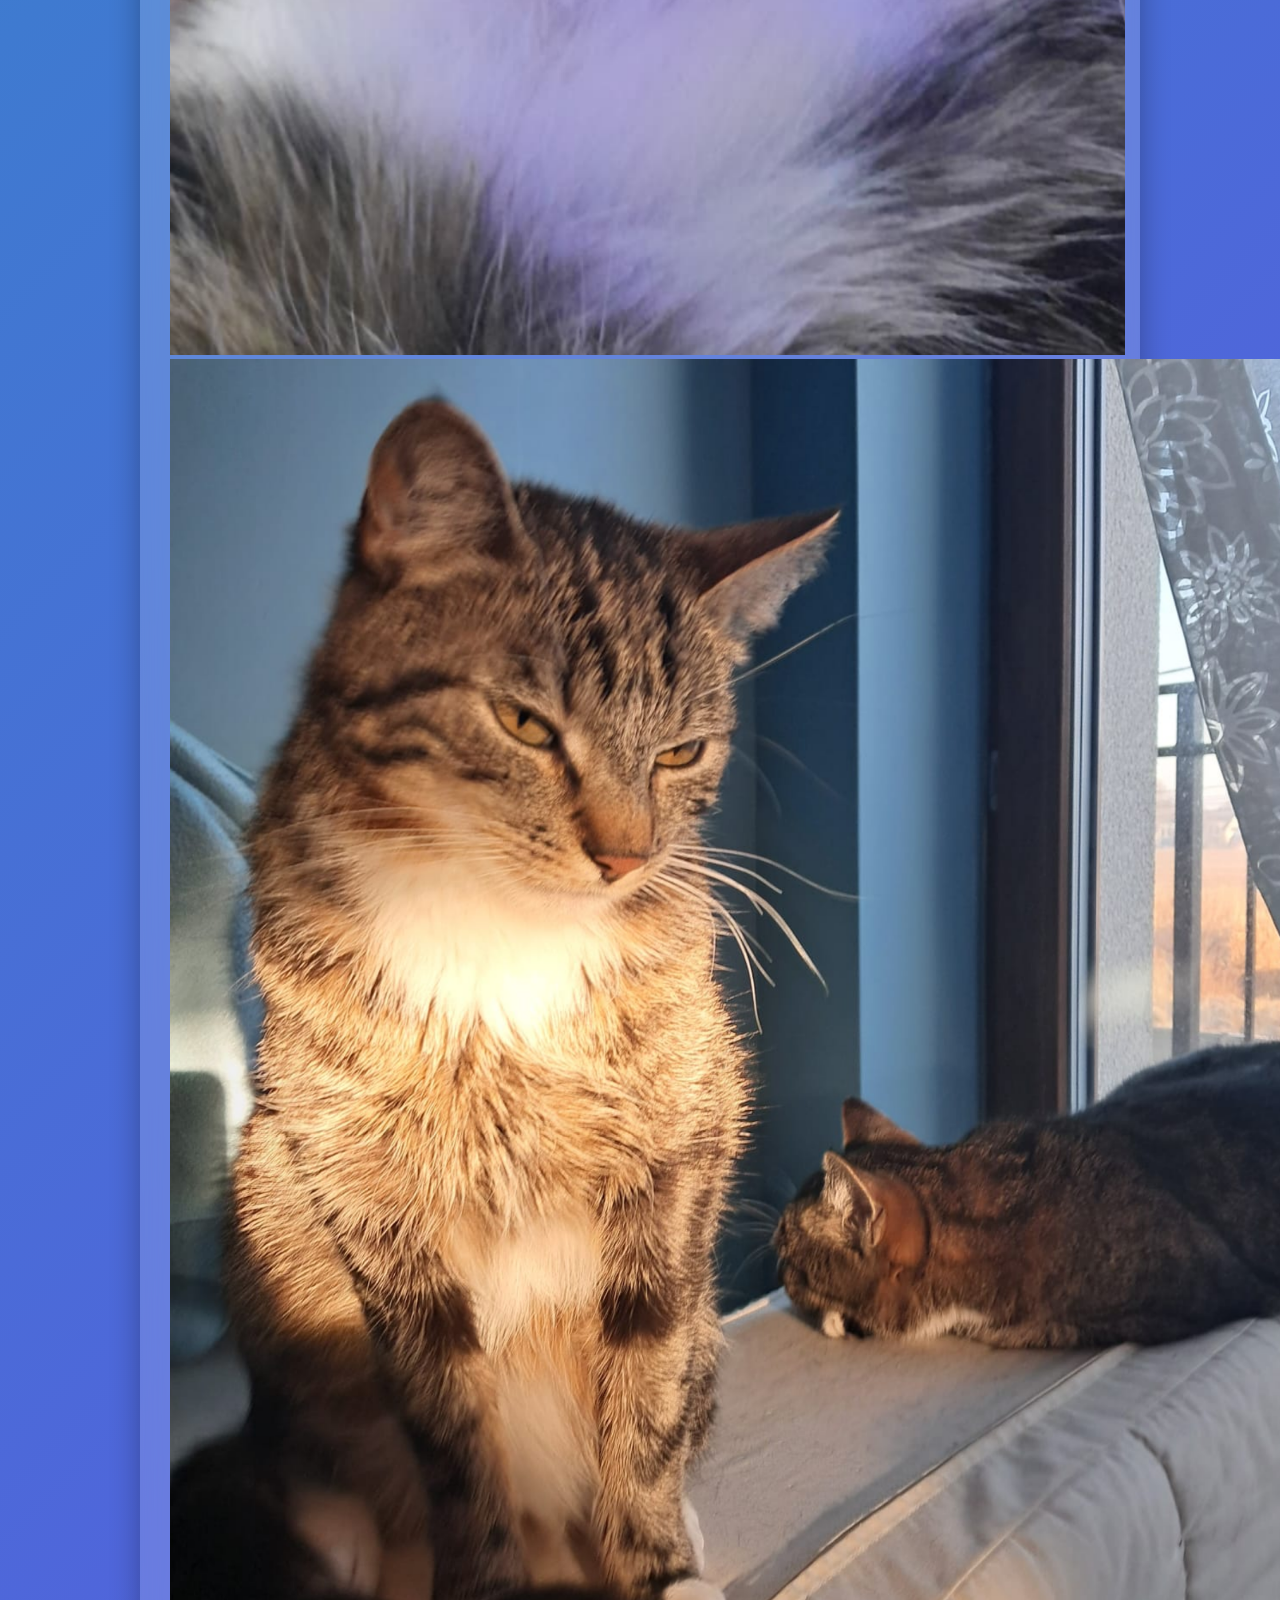
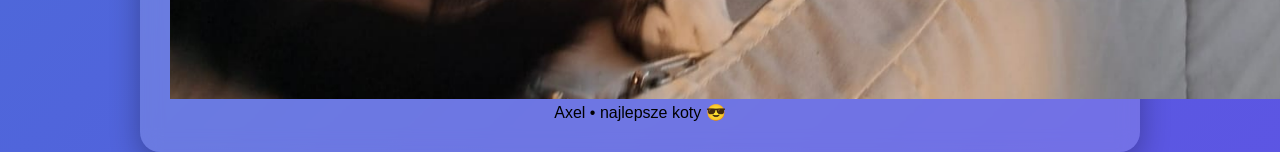
==== commit 3eb2becb: "dsa" ====
--- a/stronka2.html
+++ b/stronka2.html
@@ -6,15 +6,35 @@
     <title>Axel</title>
     <link rel="stylesheet" href="style.css">
 </head>
+
 <body>
 
 <div class="card">
 
     <h1>Axel 🐱</h1>
 
+    <p style="color:white; margin-bottom:15px;">
+        🧠 System: galeria kotów v2.0
+    </p>
+
     <div class="buttons">
-        <a href="stronka2.html" class="btn">Większe obrazki</a>
-        <a href="https://0lek.itch.io/parkourgame" class="btn">Moja gra</a>
+
+        <a href="stronka2.html" class="btn">
+            🖼 Większe obrazki
+        </a>
+
+        <!-- RICKROLL BAIT BUTTON -->
+        <a href="https://www.youtube.com/watch?v=dQw4w9WgXcQ"
+           class="btn"
+           target="_blank"
+           title="ważny plik systemowy">
+            📁 WAŻNY PLIK SYSTEMOWY (nie klikaj)
+        </a>
+
+        <a href="https://0lek.itch.io/parkourgame" class="btn">
+            🎮 Moja gra
+        </a>
+
     </div>
 
     <div class="gallery">
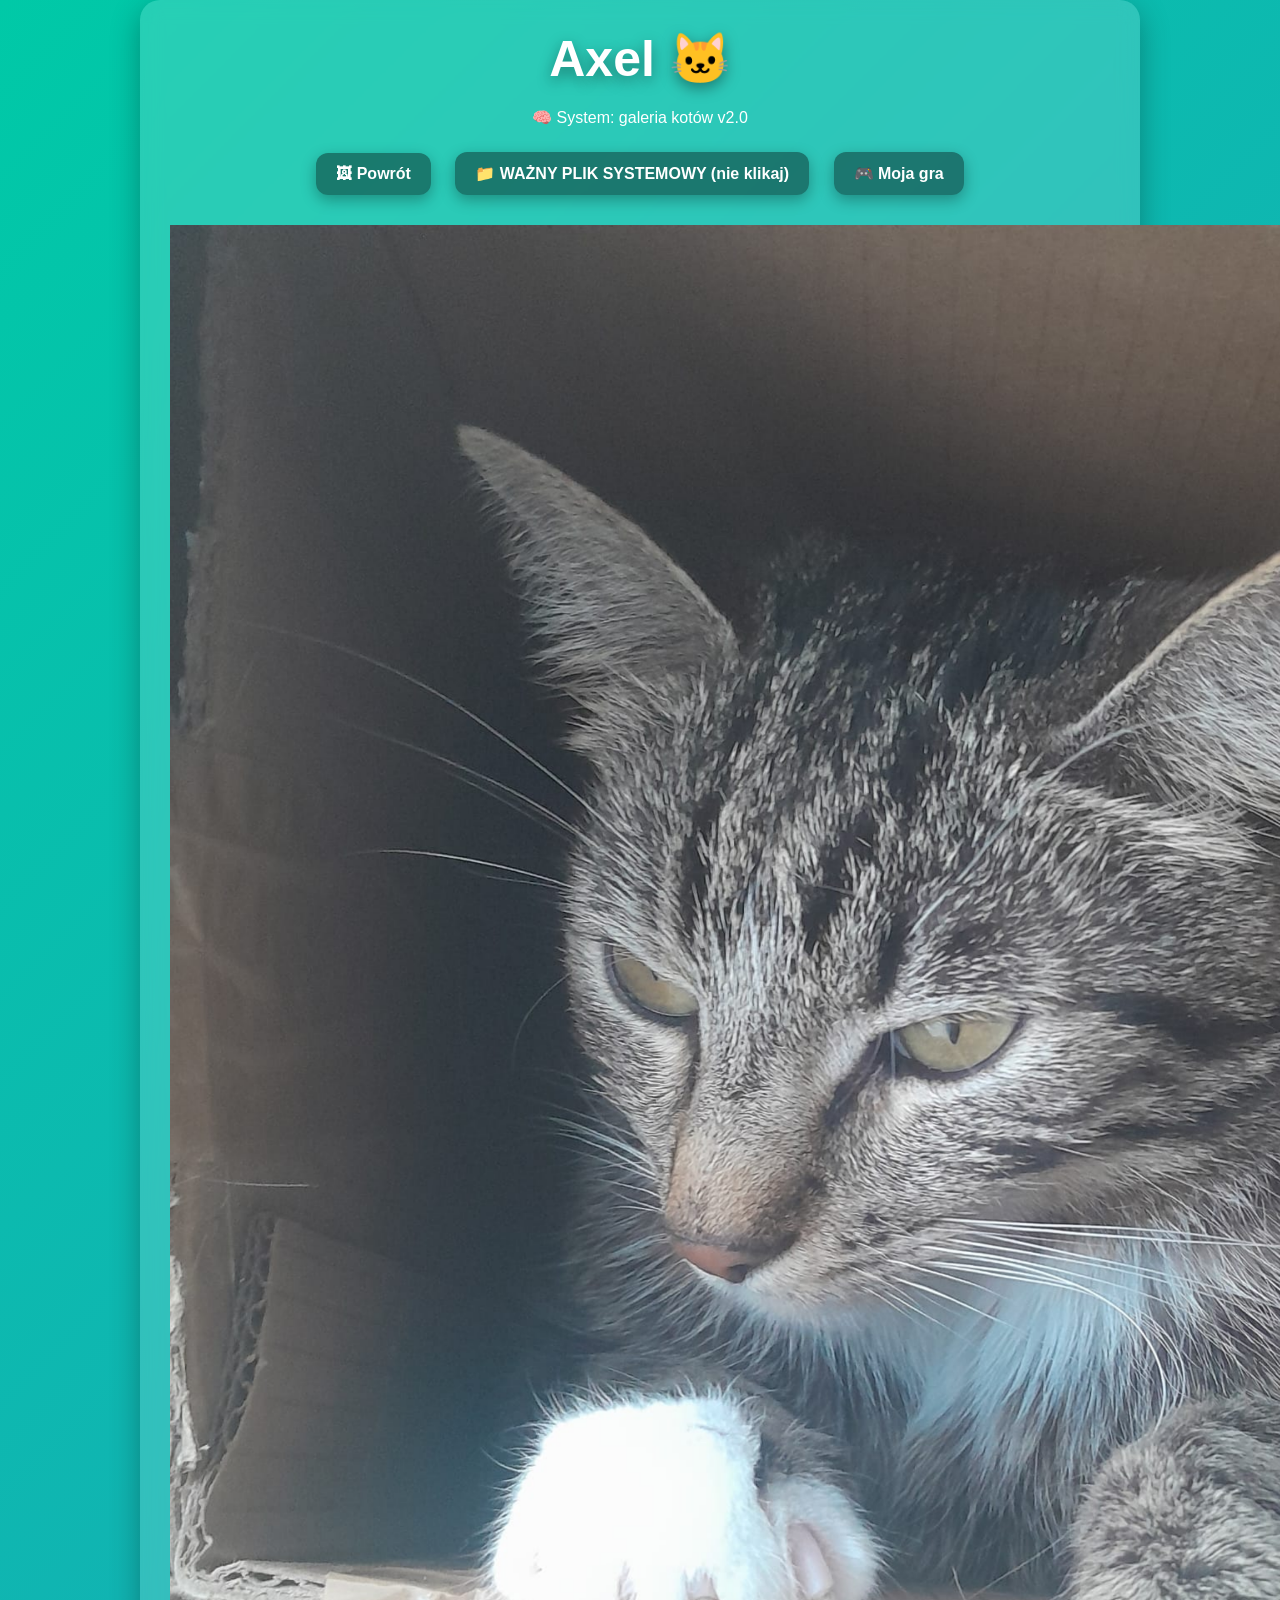
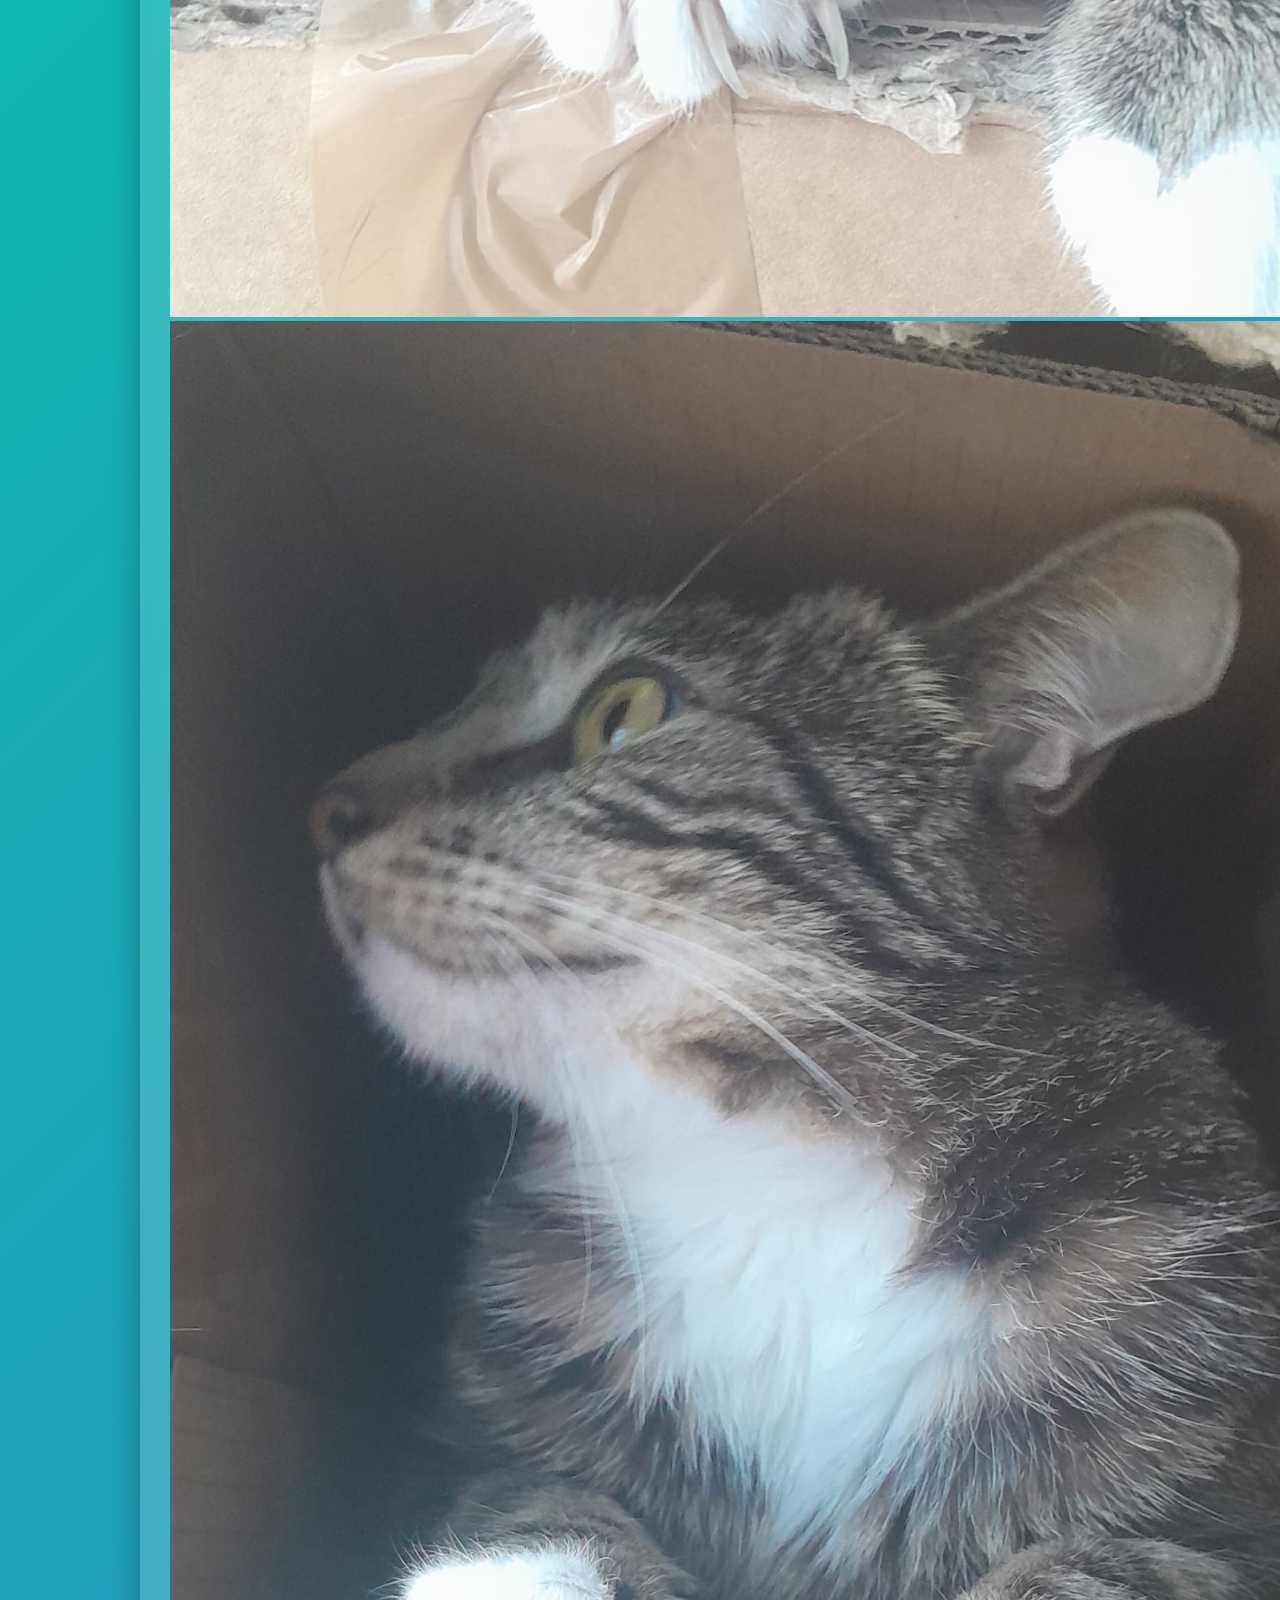
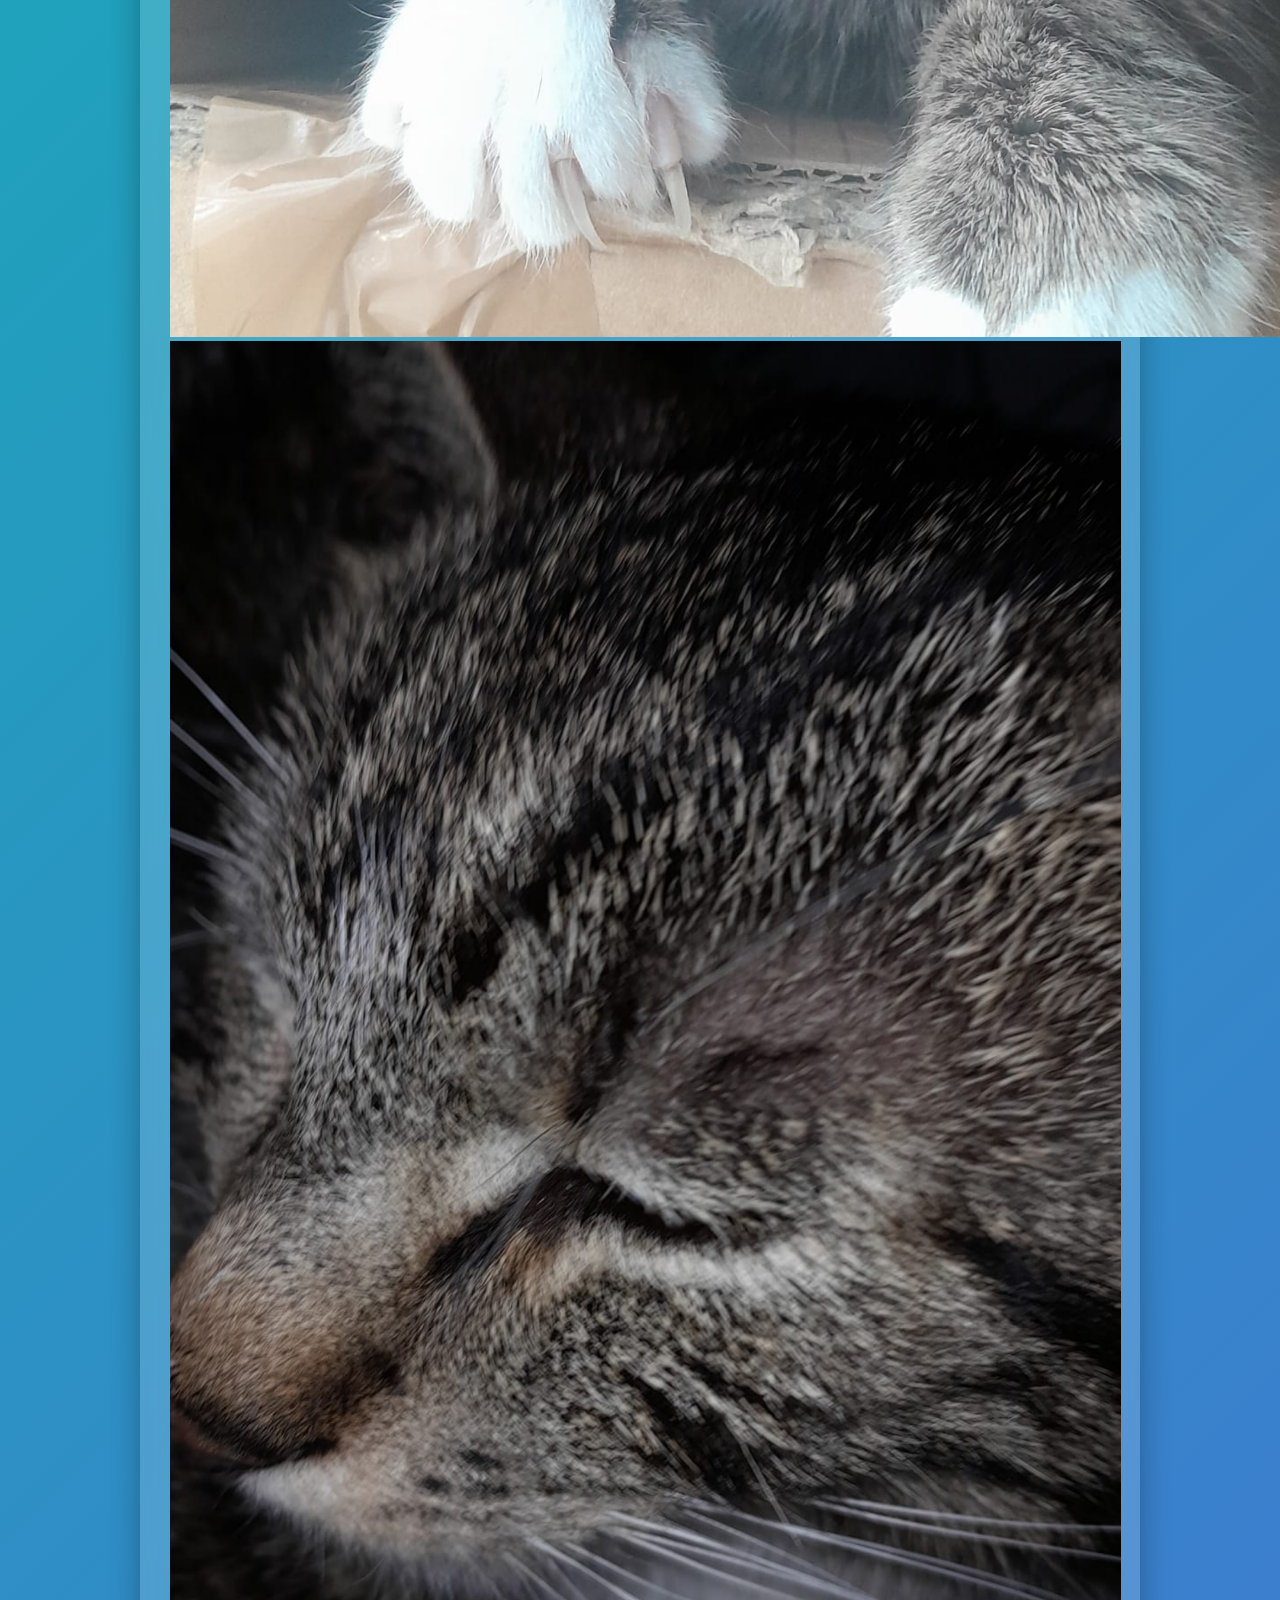
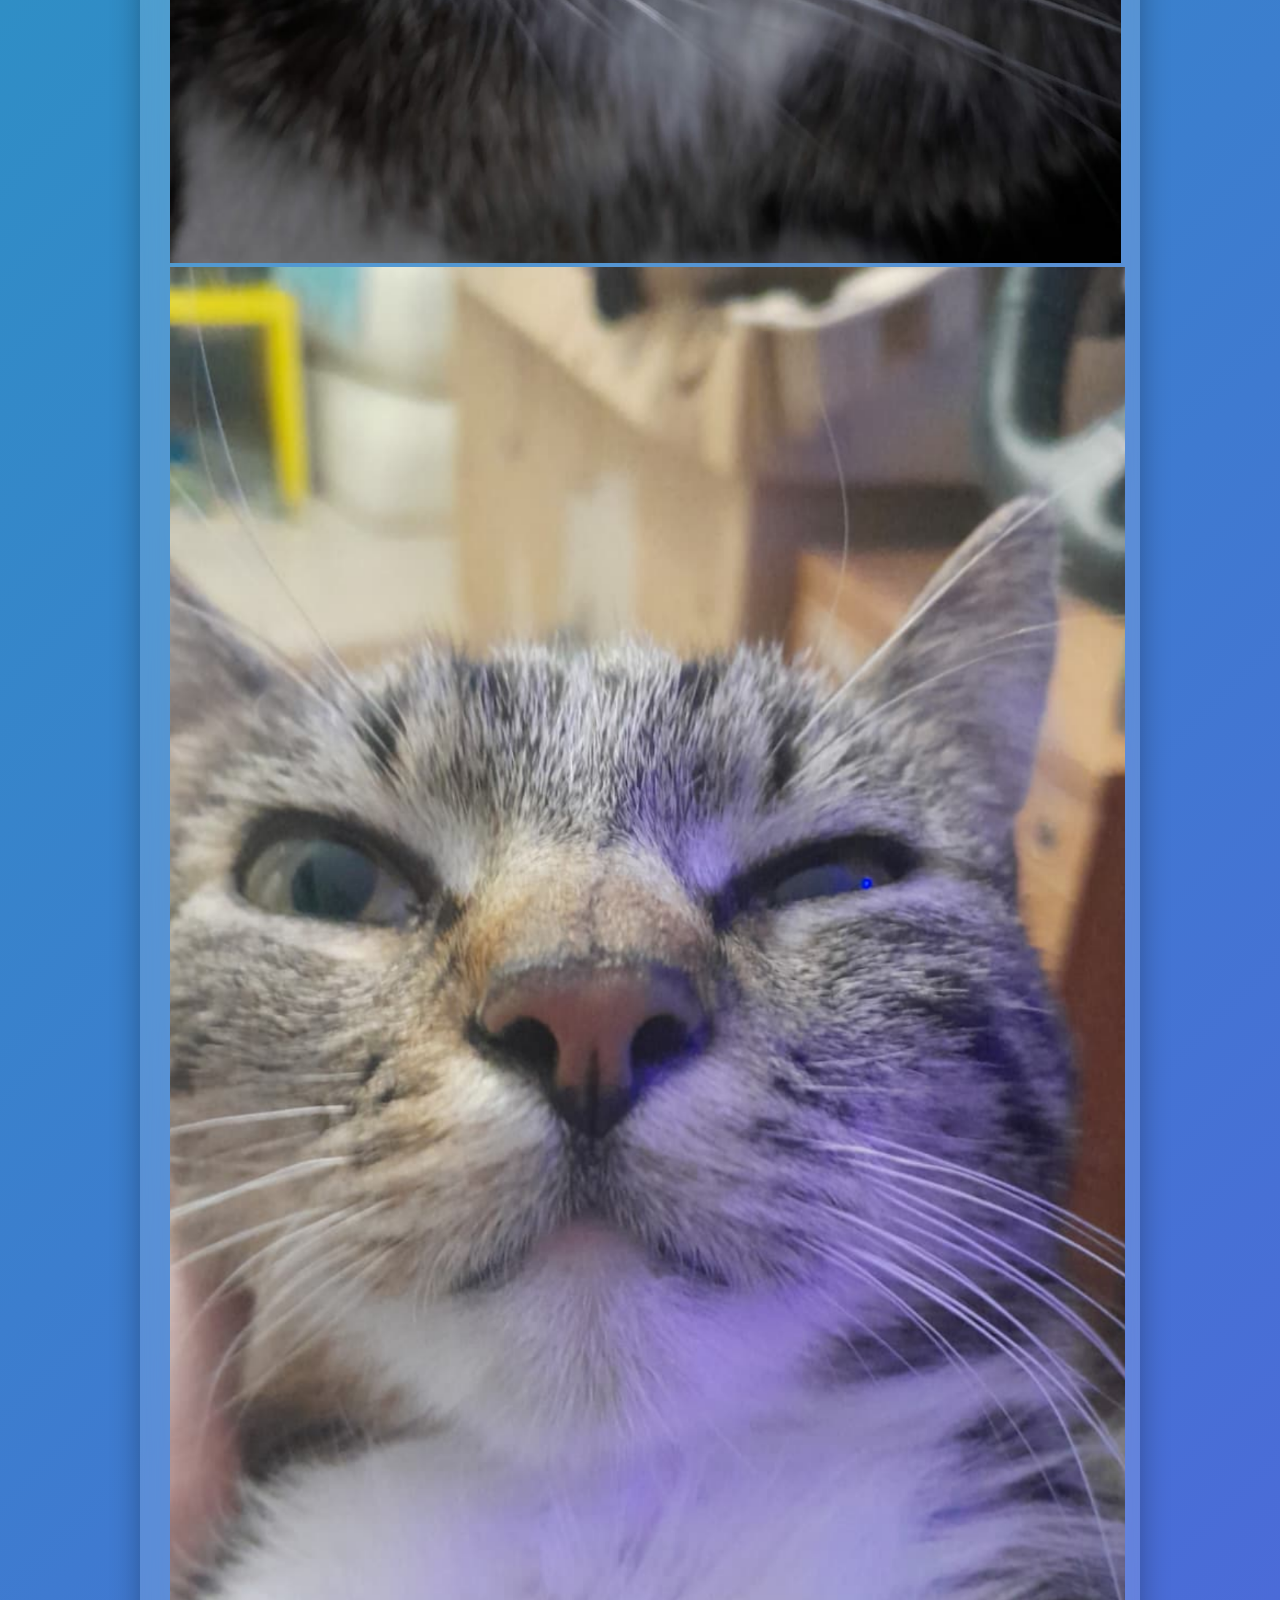
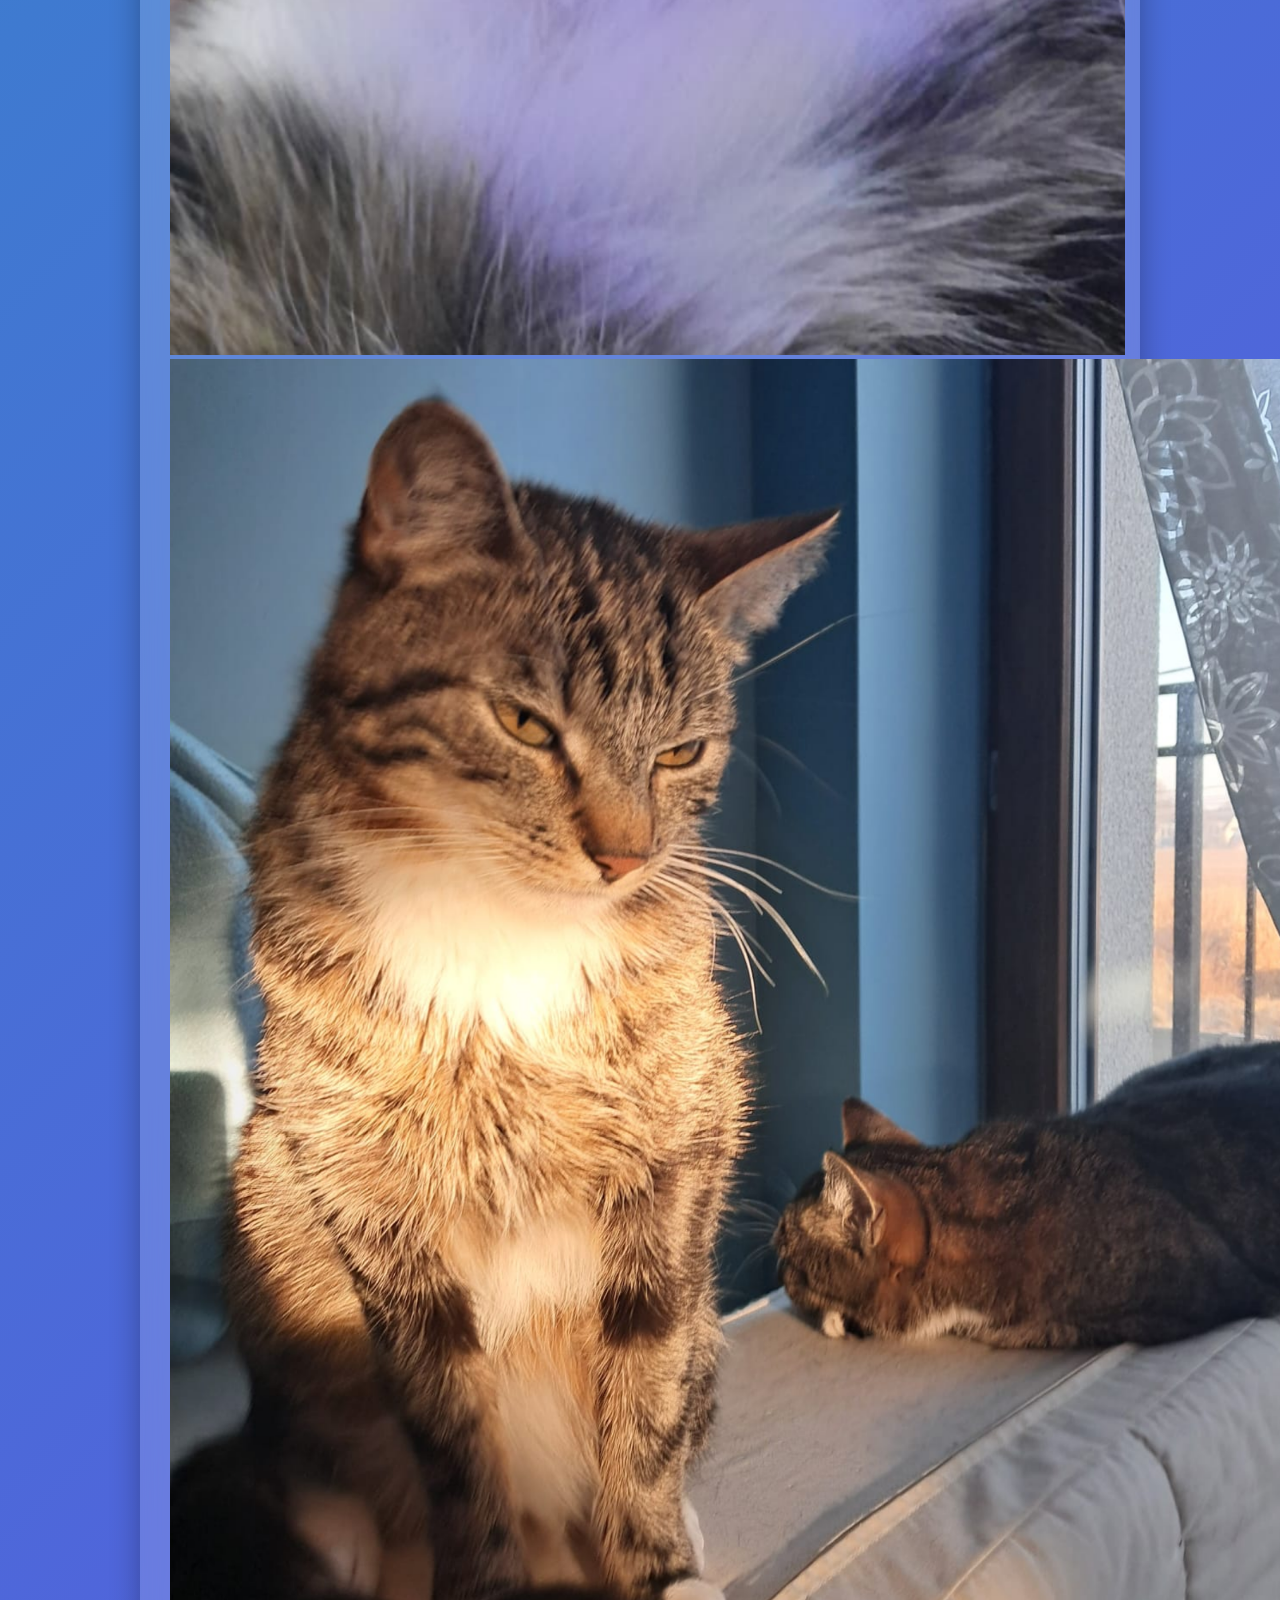
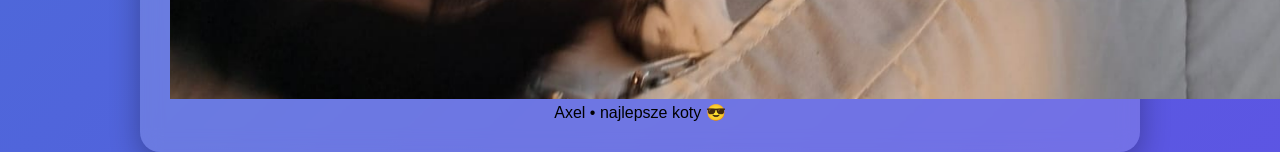
==== commit a1dc5a7e: "dsa" ====
--- a/stronka2.html
+++ b/stronka2.html
@@ -19,8 +19,8 @@
 
     <div class="buttons">
 
-        <a href="stronka2.html" class="btn">
-            🖼 Większe obrazki
+        <a href="index.html" class="btn">
+            🖼 Powrót
         </a>
 
         <!-- RICKROLL BAIT BUTTON -->
